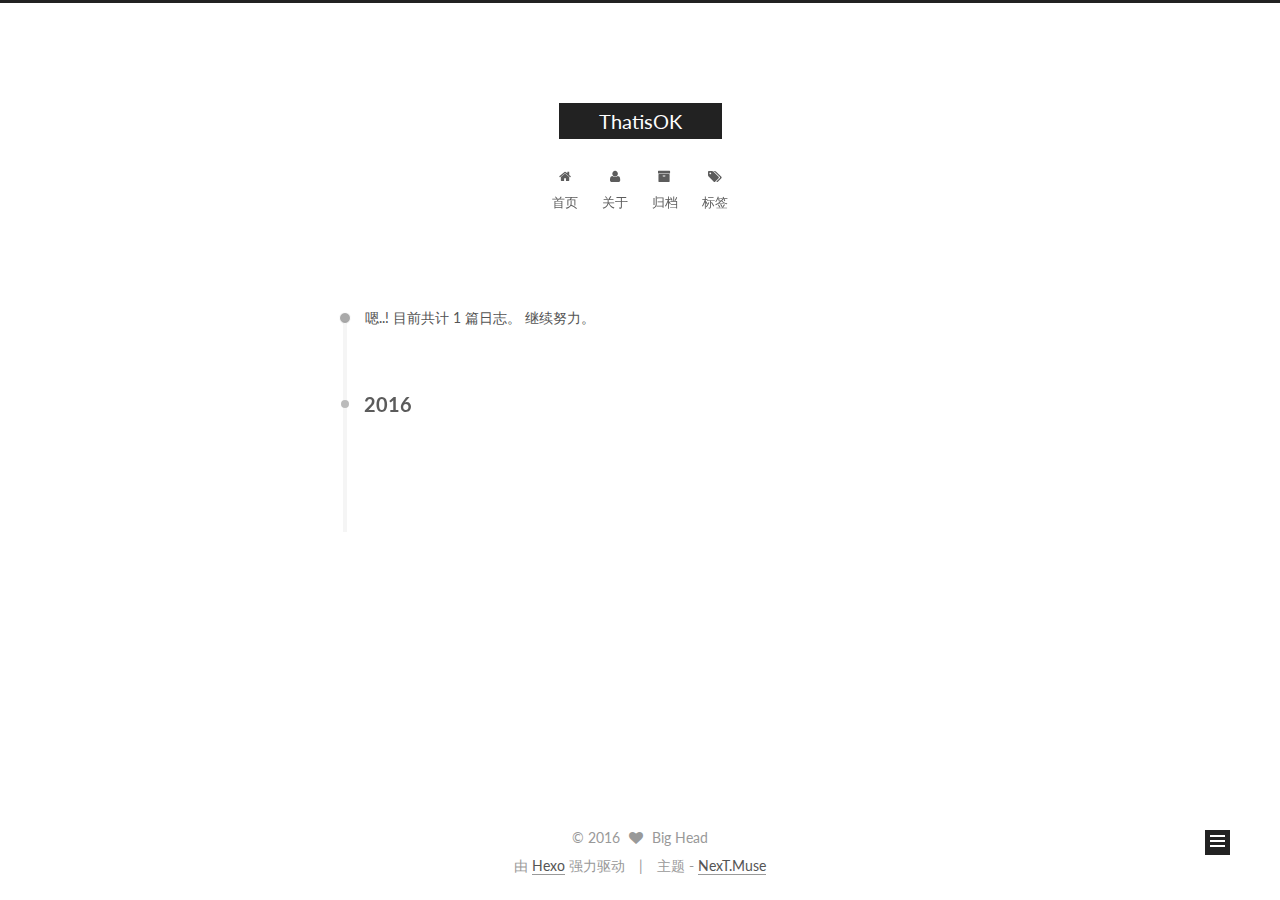
==== archives/index.html @ 072a66c4 "Site updated: 2016-07-06 17:10:45" ====
<!doctype html>



  


<html class="theme-next muse use-motion">
<head>
  <meta charset="UTF-8"/>
<meta http-equiv="X-UA-Compatible" content="IE=edge,chrome=1" />
<meta name="viewport" content="width=device-width, initial-scale=1, maximum-scale=1"/>



<meta http-equiv="Cache-Control" content="no-transform" />
<meta http-equiv="Cache-Control" content="no-siteapp" />












  
  
  <link href="/vendors/fancybox/source/jquery.fancybox.css?v=2.1.5" rel="stylesheet" type="text/css" />




  
  
  
  

  
    
    
  

  

  

  

  

  
    
    
    <link href="//fonts.googleapis.com/css?family=Lato:300,300italic,400,400italic,700,700italic&subset=latin,latin-ext" rel="stylesheet" type="text/css">
  






<link href="/vendors/font-awesome/css/font-awesome.min.css?v=4.4.0" rel="stylesheet" type="text/css" />

<link href="/css/main.css?v=5.0.1" rel="stylesheet" type="text/css" />


  <meta name="keywords" content="Hexo, ThatisOK" />








  <link rel="shortcut icon" type="image/x-icon" href="/favicon.ico?v=5.0.1" />






<meta property="og:type" content="website">
<meta property="og:title" content="ThatisOK">
<meta property="og:url" content="http://yoursite.com/archives/index.html">
<meta property="og:site_name" content="ThatisOK">
<meta name="twitter:card" content="summary">
<meta name="twitter:title" content="ThatisOK">



<script type="text/javascript" id="hexo.configuration">
  var NexT = window.NexT || {};
  var CONFIG = {
    scheme: 'Muse',
    sidebar: {"position":"left","display":"post"},
    fancybox: true,
    motion: true,
    duoshuo: {
      userId: 6275921781085701000,
      author: '小主'
    }
  };
</script>

  <title> 归档 | ThatisOK </title>
</head>

<body itemscope itemtype="http://schema.org/WebPage" lang="zh-Hans">

  










  
  
    
  

  <div class="container one-collumn sidebar-position-left  page-archive  ">
    <div class="headband"></div>

    <header id="header" class="header" itemscope itemtype="http://schema.org/WPHeader">
      <div class="header-inner"><div class="site-meta ">
  

  <div class="custom-logo-site-title">
    <a href="/"  class="brand" rel="start">
      <span class="logo-line-before"><i></i></span>
      <span class="site-title">ThatisOK</span>
      <span class="logo-line-after"><i></i></span>
    </a>
  </div>
  <p class="site-subtitle"></p>
</div>

<div class="site-nav-toggle">
  <button>
    <span class="btn-bar"></span>
    <span class="btn-bar"></span>
    <span class="btn-bar"></span>
  </button>
</div>

<nav class="site-nav">
  

  
    <ul id="menu" class="menu">
      
        
        <li class="menu-item menu-item-home">
          <a href="/" rel="section">
            
              <i class="menu-item-icon fa fa-fw fa-home"></i> <br />
            
            首页
          </a>
        </li>
      
        
        <li class="menu-item menu-item-about">
          <a href="/about" rel="section">
            
              <i class="menu-item-icon fa fa-fw fa-user"></i> <br />
            
            关于
          </a>
        </li>
      
        
        <li class="menu-item menu-item-archives">
          <a href="/archives" rel="section">
            
              <i class="menu-item-icon fa fa-fw fa-archive"></i> <br />
            
            归档
          </a>
        </li>
      
        
        <li class="menu-item menu-item-tags">
          <a href="/tags" rel="section">
            
              <i class="menu-item-icon fa fa-fw fa-tags"></i> <br />
            
            标签
          </a>
        </li>
      

      
    </ul>
  

  
</nav>

 </div>
    </header>

    <main id="main" class="main">
      <div class="main-inner">
        <div class="content-wrap">
          <div id="content" class="content">
            

  <section id="posts" class="posts-collapse">
    <span class="archive-move-on"></span>

    <span class="archive-page-counter">
      
      
      
        
      
      嗯..! 目前共计 1 篇日志。 继续努力。
    </span>

    

      
      
      

      
        
        <div class="collection-title">
          <h2 class="archive-year motion-element" id="archive-year-2016">2016</h2>
        </div>
      
      

      

  <article class="post post-type-normal" itemscope itemtype="http://schema.org/Article">
    <header class="post-header">

      <h1 class="post-title">
        
            <a class="post-title-link" href="/2016/07/06/hello-world/" itemprop="url">
              
                <span itemprop="name">Hello World</span>
              
            </a>
        
      </h1>

      <div class="post-meta">
        <time class="post-time" itemprop="dateCreated"
              datetime="2016-07-06T14:46:11+08:00"
              content="2016-07-06" >
          07-06
        </time>
      </div>

    </header>
  </article>



    

  </section>

  



          </div>
          


          

        </div>
        
          
  
  <div class="sidebar-toggle">
    <div class="sidebar-toggle-line-wrap">
      <span class="sidebar-toggle-line sidebar-toggle-line-first"></span>
      <span class="sidebar-toggle-line sidebar-toggle-line-middle"></span>
      <span class="sidebar-toggle-line sidebar-toggle-line-last"></span>
    </div>
  </div>

  <aside id="sidebar" class="sidebar">
    <div class="sidebar-inner">

      

      

      <section class="site-overview sidebar-panel  sidebar-panel-active ">
        <div class="site-author motion-element" itemprop="author" itemscope itemtype="http://schema.org/Person">
          <img class="site-author-image" itemprop="image"
               src="/images/avatar.gif"
               alt="Big Head" />
          <p class="site-author-name" itemprop="name">Big Head</p>
          <p class="site-description motion-element" itemprop="description"></p>
        </div>
        <nav class="site-state motion-element">
          <div class="site-state-item site-state-posts">
            <a href="/archives">
              <span class="site-state-item-count">1</span>
              <span class="site-state-item-name">日志</span>
            </a>
          </div>

          

          

        </nav>

        

        <div class="links-of-author motion-element">
          
        </div>

        
        

        
        

      </section>

      

    </div>
  </aside>


        
      </div>
    </main>

    <footer id="footer" class="footer">
      <div class="footer-inner">
        <div class="copyright" >
  
  &copy; 
  <span itemprop="copyrightYear">2016</span>
  <span class="with-love">
    <i class="fa fa-heart"></i>
  </span>
  <span class="author" itemprop="copyrightHolder">Big Head</span>
</div>

<div class="powered-by">
  由 <a class="theme-link" href="http://hexo.io">Hexo</a> 强力驱动
</div>

<div class="theme-info">
  主题 -
  <a class="theme-link" href="https://github.com/iissnan/hexo-theme-next">
    NexT.Muse
  </a>
</div>

        

        
      </div>
    </footer>

    <div class="back-to-top">
      <i class="fa fa-arrow-up"></i>
    </div>
  </div>

  

<script type="text/javascript">
  if (Object.prototype.toString.call(window.Promise) !== '[object Function]') {
    window.Promise = null;
  }
</script>









  



  
  <script type="text/javascript" src="/vendors/jquery/index.js?v=2.1.3"></script>

  
  <script type="text/javascript" src="/vendors/fastclick/lib/fastclick.min.js?v=1.0.6"></script>

  
  <script type="text/javascript" src="/vendors/jquery_lazyload/jquery.lazyload.js?v=1.9.7"></script>

  
  <script type="text/javascript" src="/vendors/velocity/velocity.min.js?v=1.2.1"></script>

  
  <script type="text/javascript" src="/vendors/velocity/velocity.ui.min.js?v=1.2.1"></script>

  
  <script type="text/javascript" src="/vendors/fancybox/source/jquery.fancybox.pack.js?v=2.1.5"></script>


  


  <script type="text/javascript" src="/js/src/utils.js?v=5.0.1"></script>

  <script type="text/javascript" src="/js/src/motion.js?v=5.0.1"></script>



  
  

  
  
    <script type="text/javascript" id="motion.page.archive">
      $('.archive-year').velocity('transition.slideLeftIn');
    </script>
  


  


  <script type="text/javascript" src="/js/src/bootstrap.js?v=5.0.1"></script>



  

  
    
  

  <script type="text/javascript">
    var duoshuoQuery = {short_name:"thatisok"};
    (function() {
      var ds = document.createElement('script');
      ds.type = 'text/javascript';ds.async = true;
      ds.id = 'duoshuo-script';
      ds.src = (document.location.protocol == 'https:' ? 'https:' : 'http:') + '//static.duoshuo.com/embed.js';
      ds.charset = 'UTF-8';
      (document.getElementsByTagName('head')[0]
      || document.getElementsByTagName('body')[0]).appendChild(ds);
    })();
  </script>

  
    
      
      <script src="/vendors/ua-parser-js/dist/ua-parser.min.js?v=0.7.9"></script>
      <script src="/js/src/hook-duoshuo.js"></script>
    
  





  
  
  
  <script type="text/x-mathjax-config">
    MathJax.Hub.Config({
      tex2jax: {
        inlineMath: [ ['$','$'], ["\\(","\\)"]  ],
        processEscapes: true,
        skipTags: ['script', 'noscript', 'style', 'textarea', 'pre', 'code']
      }
    });
  </script>

  <script type="text/x-mathjax-config">
    MathJax.Hub.Queue(function() {
      var all = MathJax.Hub.getAllJax(), i;
      for (i=0; i < all.length; i += 1) {
        all[i].SourceElement().parentNode.className += ' has-jax';
      }
    });
  </script>
  <script type="text/javascript" src="//cdn.mathjax.org/mathjax/latest/MathJax.js?config=TeX-AMS-MML_HTMLorMML"></script>


  

  

</body>
</html>
---- css/main.css ----
/* normalize.css v3.0.2 | MIT License | git.io/normalize */
html {
  font-family: sans-serif; /* 1 */
  -ms-text-size-adjust: 100%; /* 2 */
  -webkit-text-size-adjust: 100%; /* 2 */
}
body {
  margin: 0;
}
article,
aside,
details,
figcaption,
figure,
footer,
header,
hgroup,
main,
menu,
nav,
section,
summary {
  display: block;
}
audio,
canvas,
progress,
video {
  display: inline-block; /* 1 */
  vertical-align: baseline; /* 2 */
}
audio:not([controls]) {
  display: none;
  height: 0;
}
[hidden],
template {
  display: none;
}
a {
  background-color: transparent;
}
a:active,
a:hover {
  outline: 0;
}
abbr[title] {
  border-bottom: 1px dotted;
}
b,
strong {
  font-weight: bold;
}
dfn {
  font-style: italic;
}
h1 {
  font-size: 2em;
  margin: 0.67em 0;
}
mark {
  background: #ff0;
  color: #000;
}
small {
  font-size: 80%;
}
sub,
sup {
  font-size: 75%;
  line-height: 0;
  position: relative;
  vertical-align: baseline;
}
sup {
  top: -0.5em;
}
sub {
  bottom: -0.25em;
}
img {
  border: 0;
}
svg:not(:root) {
  overflow: hidden;
}
figure {
  margin: 1em 40px;
}
hr {
  -moz-box-sizing: content-box;
  box-sizing: content-box;
  height: 0;
}
pre {
  overflow: auto;
}
code,
kbd,
pre,
samp {
  font-family: monospace, monospace;
  font-size: 1em;
}
button,
input,
optgroup,
select,
textarea {
  color: inherit; /* 1 */
  font: inherit; /* 2 */
  margin: 0; /* 3 */
}
button {
  overflow: visible;
}
button,
select {
  text-transform: none;
}
button,
html input[type="button"],
input[type="reset"],
input[type="submit"] {
  -webkit-appearance: button; /* 2 */
  cursor: pointer; /* 3 */
}
button[disabled],
html input[disabled] {
  cursor: default;
}
button::-moz-focus-inner,
input::-moz-focus-inner {
  border: 0;
  padding: 0;
}
input {
  line-height: normal;
}
input[type="checkbox"],
input[type="radio"] {
  box-sizing: border-box; /* 1 */
  padding: 0; /* 2 */
}
input[type="number"]::-webkit-inner-spin-button,
input[type="number"]::-webkit-outer-spin-button {
  height: auto;
}
input[type="search"] {
  -webkit-appearance: textfield; /* 1 */
  -moz-box-sizing: content-box;
  -webkit-box-sizing: content-box; /* 2 */
  box-sizing: content-box;
}
input[type="search"]::-webkit-search-cancel-button,
input[type="search"]::-webkit-search-decoration {
  -webkit-appearance: none;
}
fieldset {
  border: 1px solid #c0c0c0;
  margin: 0 2px;
  padding: 0.35em 0.625em 0.75em;
}
legend {
  border: 0; /* 1 */
  padding: 0; /* 2 */
}
textarea {
  overflow: auto;
}
optgroup {
  font-weight: bold;
}
table {
  border-collapse: collapse;
  border-spacing: 0;
}
td,
th {
  padding: 0;
}
::selection {
  background: #262a30;
  color: #fff;
}
body {
  position: relative;
  font-family: 'Lato', "PingFang SC", "Microsoft YaHei", sans-serif;
  font-size: 14px;
  line-height: 2;
  color: #555;
  background: #fff;
}
@media (max-width: 767px) {
  body {
    padding-right: 0 !important;
  }
}
@media (min-width: 768px) and (max-width: 991px) {
  body {
    padding-right: 0 !important;
  }
}
@media (min-width: 1600px) {
  body {
    font-size: 16px;
  }
}
h1,
h2,
h3,
h4,
h5,
h6 {
  margin: 0;
  padding: 0;
  font-weight: bold;
  line-height: 1.5;
  font-family: 'Lato', "PingFang SC", "Microsoft YaHei", sans-serif;
}
h2,
h3,
h4,
h5,
h6 {
  margin: 20px 0 15px;
}
h1 {
  font-size: 22px;
}
@media (max-width: 767px) {
  h1 {
    font-size: 18px;
  }
}
h2 {
  font-size: 20px;
}
@media (max-width: 767px) {
  h2 {
    font-size: 16px;
  }
}
h3 {
  font-size: 18px;
}
@media (max-width: 767px) {
  h3 {
    font-size: 14px;
  }
}
h4 {
  font-size: 16px;
}
@media (max-width: 767px) {
  h4 {
    font-size: 12px;
  }
}
h5 {
  font-size: 14px;
}
@media (max-width: 767px) {
  h5 {
    font-size: 10px;
  }
}
h6 {
  font-size: 12px;
}
@media (max-width: 767px) {
  h6 {
    font-size: 8px;
  }
}
p {
  margin: 0 0 25px 0;
}
a {
  color: #555;
  text-decoration: none;
  border-bottom: 1px solid #999;
  word-wrap: break-word;
}
a:hover {
  color: #222;
  border-bottom-color: #222;
}
ul {
  list-style: none;
}
blockquote {
  margin: 0;
  padding: 0;
}
img {
  display: block;
  margin: auto;
  max-width: 100%;
  height: auto;
}
hr {
  margin: 40px 0;
  height: 3px;
  border: none;
  background-color: #ddd;
  background-image: repeating-linear-gradient(-45deg, #fff, #fff 4px, transparent 4px, transparent 8px);
}
blockquote {
  padding: 0 15px;
  color: #666;
  border-left: 4px solid #ddd;
}
blockquote cite::before {
  content: "-";
  padding: 0 5px;
}
dt {
  font-weight: 700;
}
dd {
  margin: 0;
  padding: 0;
}
.text-left {
  text-align: left;
}
.text-center {
  text-align: center;
}
.text-right {
  text-align: right;
}
.text-justify {
  text-align: justify;
}
.text-nowrap {
  white-space: nowrap;
}
.text-lowercase {
  text-transform: lowercase;
}
.text-uppercase {
  text-transform: uppercase;
}
.text-capitalize {
  text-transform: capitalize;
}
.center-block {
  display: block;
  margin-left: auto;
  margin-right: auto;
}
.clearfix:before,
.clearfix:after {
  content: " ";
  display: table;
}
.clearfix:after {
  clear: both;
}
.pullquote {
  width: 45%;
}
.pullquote.left {
  float: left;
  margin-left: 5px;
  margin-right: 10px;
}
.pullquote.right {
  float: right;
  margin-left: 10px;
  margin-right: 5px;
}
.affix.affix.affix {
  position: fixed;
}
.translation {
  margin-top: -20px;
  font-size: 14px;
  color: #999;
}
.scrollbar-measure {
  width: 100px;
  height: 100px;
  overflow: scroll;
  position: absolute;
  top: -9999px;
}
.use-motion .motion-element {
  opacity: 0;
}
#local-search-input {
  padding: 3px;
  border: none;
  text-indent: 14px;
  border-radius: 0;
  width: 140px;
  outline: none;
  border-bottom: 1px solid #999;
  background: inherit;
  opacity: 0.5;
}
#local-search-input:focus {
  opacity: 1;
}
.search-icon {
  position: absolute;
  top: 9px;
}
table {
  margin: 20px 0;
  width: 100%;
  border-collapse: collapse;
  border-spacing: 0;
  border: 1px solid #ddd;
  font-size: 14px;
  table-layout: fixed;
  word-wrap: break-all;
}
table>tbody>tr:nth-of-type(odd) {
  background-color: #f9f9f9;
}
table>tbody>tr:hover {
  background-color: #f5f5f5;
}
caption,
th,
td {
  padding: 8px;
  text-align: left;
  vertical-align: middle;
  font-weight: normal;
}
th,
td {
  border-bottom: 3px solid #ddd;
  border-right: 1px solid #eee;
}
th {
  padding-bottom: 10px;
  font-weight: 700;
}
td {
  border-bottom-width: 1px;
}
html,
body {
  height: 100%;
}
.container {
  position: relative;
  min-height: 100%;
}
.header-inner {
  margin: 0 auto;
  padding: 100px 0 70px;
  width: 700px;
}
@media (min-width: 1600px) {
  .container .header-inner {
    width: 900px;
  }
}
.main {
  padding-bottom: 150px;
}
.main-inner {
  margin: 0 auto;
  width: 700px;
}
@media (min-width: 1600px) {
  .container .main-inner {
    width: 900px;
  }
}
.footer {
  position: absolute;
  left: 0;
  bottom: 0;
  width: 100%;
  min-height: 50px;
}
.footer-inner {
  box-sizing: border-box;
  margin: 20px auto;
  width: 700px;
}
@media (min-width: 1600px) {
  .container .footer-inner {
    width: 900px;
  }
}
pre,
.highlight {
  overflow: auto;
  margin: 20px 0;
  padding: 15px;
  font-size: 13px;
  color: #c5c8c6;
  background: #1d1f21;
  line-height: 1.6;
}
pre,
code {
  font-family: consolas, Menlo, "PingFang SC", "Microsoft YaHei", monospace;
}
code {
  padding: 2px 4px;
  word-break: break-all;
  color: #555;
  background: #eee;
  border-radius: 4px;
  font-size: 13px;
}
pre code {
  padding: 0;
  color: #c5c8c6;
  background: none;
  text-shadow: none;
}
.highlight pre {
  border: none;
  margin: 0;
  padding: 1px;
}
.highlight table {
  margin: 0;
  width: auto;
  border: none;
}
.highlight td {
  border: none;
  padding: 0;
}
.highlight figcaption {
  font-size: 1em;
  color: #c5c8c6;
  line-height: 1em;
  margin-bottom: 1em;
}
.highlight figcaption:before,
.highlight figcaption:after {
  content: " ";
  display: table;
}
.highlight figcaption:after {
  clear: both;
}
.highlight figcaption a {
  float: right;
  color: #c5c8c6;
}
.highlight figcaption a:hover {
  border-bottom-color: #c5c8c6;
}
.highlight .gutter pre {
  color: #666;
  text-align: right;
  padding-right: 20px;
}
.highlight .line {
  height: 20px;
}
.gist table {
  width: auto;
}
.gist table td {
  border: none;
}
pre .comment {
  color: #969896;
}
pre .variable,
pre .attribute,
pre .tag,
pre .regexp,
pre .ruby .constant,
pre .xml .tag .title,
pre .xml .pi,
pre .xml .doctype,
pre .html .doctype,
pre .css .id,
pre .css .class,
pre .css .pseudo {
  color: #c66;
}
pre .number,
pre .preprocessor,
pre .built_in,
pre .literal,
pre .params,
pre .constant,
pre .command {
  color: #de935f;
}
pre .ruby .class .title,
pre .css .rules .attribute,
pre .string,
pre .value,
pre .inheritance,
pre .header,
pre .ruby .symbol,
pre .xml .cdata,
pre .special,
pre .number,
pre .formula {
  color: #b5bd68;
}
pre .title,
pre .css .hexcolor {
  color: #8abeb7;
}
pre .function,
pre .python .decorator,
pre .python .title,
pre .ruby .function .title,
pre .ruby .title .keyword,
pre .perl .sub,
pre .javascript .title,
pre .coffeescript .title {
  color: #81a2be;
}
pre .keyword,
pre .javascript .function {
  color: #b294bb;
}
.full-image.full-image.full-image {
  border: none;
  max-width: 100%;
  width: auto;
  margin: 20px auto;
}
@media (min-width: 992px) {
  .full-image.full-image.full-image {
    max-width: none;
    width: 126%;
    margin: 0 -13%;
  }
}
.blockquote-center,
.page-home .post-type-quote blockquote,
.page-post-detail .post-type-quote blockquote {
  position: relative;
  margin: 40px 0;
  padding: 0;
  border-left: none;
  text-align: center;
}
.blockquote-center::before,
.page-home .post-type-quote blockquote::before,
.page-post-detail .post-type-quote blockquote::before,
.blockquote-center::after,
.page-home .post-type-quote blockquote::after,
.page-post-detail .post-type-quote blockquote::after {
  position: absolute;
  content: ' ';
  display: block;
  width: 100%;
  height: 24px;
  opacity: 0.2;
  background-repeat: no-repeat;
  background-position: 0 -6px;
  background-size: 22px 22px;
}
.blockquote-center::before,
.page-home .post-type-quote blockquote::before,
.page-post-detail .post-type-quote blockquote::before {
  top: -20px;
  background-image: url("../images/quote-l.svg");
  border-top: 1px solid #ccc;
}
.blockquote-center::after,
.page-home .post-type-quote blockquote::after,
.page-post-detail .post-type-quote blockquote::after {
  bottom: -20px;
  background-image: url("../images/quote-r.svg");
  border-bottom: 1px solid #ccc;
  background-position: 100% 8px;
}
.blockquote-center p,
.page-home .post-type-quote blockquote p,
.page-post-detail .post-type-quote blockquote p,
.blockquote-center div,
.page-home .post-type-quote blockquote div,
.page-post-detail .post-type-quote blockquote div {
  text-align: center;
}
.post .post-body .group-picture img {
  box-sizing: border-box;
  padding: 0 3px;
  border: none;
}
.post .group-picture-row {
  overflow: hidden;
  margin-top: 6px;
}
.post .group-picture-row:first-child {
  margin-top: 0;
}
.post .group-picture-column {
  float: left;
}
.page-post-detail .post-body .group-picture-column {
  float: none;
  margin-top: 10px;
  width: auto !important;
}
.page-post-detail .post-body .group-picture-column img {
  margin: 0 auto;
}
.page-archive .group-picture-container {
  overflow: hidden;
}
.page-archive .group-picture-row {
  float: left;
}
.page-archive .group-picture-row:first-child {
  margin-top: 6px;
}
.page-archive .group-picture-column {
  max-width: 150px;
  max-height: 150px;
}
.btn {
  display: inline-block;
  padding: 0 20px;
  font-size: 14px;
  color: #fff;
  background: #222;
  border: 2px solid #222;
  text-decoration: none;
  border-radius: 0;
  transition-property: background-color;
  transition-duration: 0.2s;
  transition-timing-function: ease-in-out;
  transition-delay: 0s;
}
.btn:hover,
.post-more-link .btn:hover {
  border-color: #222;
  color: #222;
  background: #fff;
}
.btn-bar {
  display: block;
  width: 22px;
  height: 2px;
  background: #555;
  border-radius: 1px;
}
.btn-bar+.btn-bar {
  margin-top: 4px;
}
.pagination {
  margin: 120px 0 40px;
  text-align: center;
  border-top: 1px solid #eee;
}
.page-number-basic,
.pagination .prev,
.pagination .next,
.pagination .page-number,
.pagination .space {
  display: inline-block;
  position: relative;
  top: -1px;
  margin: 0 10px;
  padding: 0 10px;
  line-height: 30px;
}
@media (max-width: 767px) {
  .page-number-basic,
  .pagination .prev,
  .pagination .next,
  .pagination .page-number,
  .pagination .space {
    margin: 0 5px;
  }
}
.pagination .prev,
.pagination .next,
.pagination .page-number {
  border-bottom: 0;
  border-top: 1px solid #eee;
  transition-property: border-color;
  transition-duration: 0.2s;
  transition-timing-function: ease-in-out;
  transition-delay: 0s;
}
.pagination .prev:hover,
.pagination .next:hover,
.pagination .page-number:hover {
  border-top-color: #222;
}
.pagination .space {
  padding: 0;
  margin: 0;
}
.pagination .prev {
  margin-left: 0;
}
.pagination .next {
  margin-right: 0;
}
.pagination .page-number.current {
  color: #fff;
  background: #ccc;
  border-top-color: #ccc;
}
@media (max-width: 767px) {
  .pagination {
    border-top: none;
  }
  .pagination .prev,
  .pagination .next,
  .pagination .page-number {
    margin-bottom: 10px;
    border-top: 0;
    border-bottom: 1px solid #eee;
  }
  .pagination .prev:hover,
  .pagination .next:hover,
  .pagination .page-number:hover {
    border-bottom-color: #222;
  }
}
.comments {
  margin: 60px 20px 0;
}
.tag-cloud {
  text-align: center;
}
.tag-cloud a {
  display: inline-block;
  margin: 10px;
}
.back-to-top {
  box-sizing: border-box;
  position: fixed;
  bottom: -100px;
  right: 50px;
  z-index: 1050;
  padding: 0 6px;
  width: 25px;
  background: #222;
  font-size: 12px;
  opacity: 1;
  color: #fff;
  cursor: pointer;
  text-align: center;
  -webkit-transform: translateZ(0);
  transition-property: bottom;
  transition-duration: 0.2s;
  transition-timing-function: ease-in-out;
  transition-delay: 0s;
}
@media (max-width: 767px) {
  .back-to-top {
    display: none;
  }
}
@media (min-width: 768px) and (max-width: 991px) {
  .back-to-top {
    display: none;
  }
}
.back-to-top.back-to-top-on {
  bottom: 19px;
}
.header {
  background: #fff;
}
.header-inner {
  position: relative;
}
.headband {
  height: 3px;
  background: #222;
}
.site-meta {
  margin: 0;
  text-align: center;
}
@media (max-width: 767px) {
  .site-meta {
    text-align: center;
  }
}
.brand {
  position: relative;
  display: inline-block;
  padding: 0 40px;
  color: #fff;
  background: #222;
  border-bottom: none;
}
.brand:hover {
  color: #fff;
}
.logo {
  display: inline-block;
  margin-right: 5px;
  line-height: 36px;
  vertical-align: top;
}
.site-title {
  display: inline-block;
  vertical-align: top;
  line-height: 36px;
  font-size: 20px;
  font-weight: normal;
  font-family: 'Lato', "PingFang SC", "Microsoft YaHei", sans-serif;
}
.site-subtitle {
  margin-top: 10px;
  font-size: 13px;
  color: #999;
}
.use-motion .brand {
  opacity: 0;
}
.use-motion .logo,
.use-motion .site-title,
.use-motion .site-subtitle {
  opacity: 0;
  position: relative;
  top: -10px;
}
.site-nav-toggle {
  display: none;
  position: absolute;
  top: 10px;
  left: 10px;
}
@media (max-width: 767px) {
  .site-nav-toggle {
    display: block;
  }
}
.site-nav-toggle button {
  margin-top: 2px;
  padding: 9px 10px;
  background: transparent;
  border: none;
}
@media (max-width: 767px) {
  .site-nav {
    display: none;
    margin: 0 -10px;
    padding: 0 10px;
    clear: both;
    border-top: 1px solid #ddd;
  }
}
@media (min-width: 768px) and (max-width: 991px) {
  .site-nav {
    display: block !important;
  }
}
@media (min-width: 992px) {
  .site-nav {
    display: block !important;
  }
}
.menu {
  margin-top: 20px;
  padding-left: 0;
  text-align: center;
}
.menu .menu-item {
  display: inline-block;
  margin: 0 10px;
}
@media screen and (max-width: 767px) {
  .menu .menu-item {
    margin-top: 10px;
  }
}
.menu .menu-item a {
  display: block;
  font-size: 13px;
  text-transform: capitalize;
  line-height: inherit;
  border-bottom: 1px solid transparent;
  transition-property: border-color;
  transition-duration: 0.2s;
  transition-timing-function: ease-in-out;
  transition-delay: 0s;
}
.menu .menu-item a:hover {
  border-bottom-color: #222;
}
.menu .menu-item .fa {
  margin-right: 5px;
}
.use-motion .menu-item {
  opacity: 0;
}
.post-body {
  font-family: 'Lato', "PingFang SC", "Microsoft YaHei", sans-serif;
}
@media (max-width: 767px) {
  .post-body {
    word-break: break-word;
  }
}
.post-body .fancybox img {
  display: block !important;
  margin: 0 auto;
  cursor: pointer;
  cursor: zoom-in;
  cursor: -webkit-zoom-in;
}
.post-body .image-caption,
.post-body .figure .caption {
  margin: 10px auto 15px;
  text-align: center;
  font-size: 14px;
  color: #999;
  font-weight: bold;
  line-height: 1;
}
.post-sticky-flag {
  display: inline-block;
  font-size: 16px;
  -ms-transform: rotate(30deg);
  -webkit-transform: rotate(30deg);
  -moz-transform: rotate(30deg);
  -ms-transform: rotate(30deg);
  -o-transform: rotate(30deg);
  transform: rotate(30deg);
}
.posts-expand {
  padding-top: 40px;
}
@media (max-width: 767px) {
  .posts-expand {
    margin: 0 20px;
  }
  .post-body pre,
  .post-body .highlight {
    padding: 10px;
  }
  .post-body pre .gutter pre,
  .post-body .highlight .gutter pre {
    padding-right: 10px;
  }
}
@media (min-width: 992px) {
  .posts-expand .post-body {
    text-align: justify;
  }
}
.posts-expand .post-body h2,
.posts-expand .post-body h3,
.posts-expand .post-body h4,
.posts-expand .post-body h5,
.posts-expand .post-body h6 {
  padding-top: 10px;
}
.posts-expand .post-body h2 .header-anchor,
.posts-expand .post-body h3 .header-anchor,
.posts-expand .post-body h4 .header-anchor,
.posts-expand .post-body h5 .header-anchor,
.posts-expand .post-body h6 .header-anchor {
  float: right;
  margin-left: 10px;
  color: #ccc;
  border-bottom-style: none;
  visibility: hidden;
}
.posts-expand .post-body h2 .header-anchor:hover,
.posts-expand .post-body h3 .header-anchor:hover,
.posts-expand .post-body h4 .header-anchor:hover,
.posts-expand .post-body h5 .header-anchor:hover,
.posts-expand .post-body h6 .header-anchor:hover {
  color: inherit;
}
.posts-expand .post-body h2:hover .header-anchor,
.posts-expand .post-body h3:hover .header-anchor,
.posts-expand .post-body h4:hover .header-anchor,
.posts-expand .post-body h5:hover .header-anchor,
.posts-expand .post-body h6:hover .header-anchor {
  visibility: visible;
}
.posts-expand .post-body ul li {
  list-style: circle;
}
.posts-expand .post-body img {
  box-sizing: border-box;
  margin: auto;
  padding: 3px;
  border: 1px solid #ddd;
}
.posts-expand .fancybox img {
  margin: 0 auto;
}
@media (max-width: 767px) {
  .posts-collapse {
    margin: 0 20px;
  }
  .posts-collapse .post-title,
  .posts-collapse .post-meta {
    display: block;
    width: auto;
    text-align: left;
  }
}
.posts-collapse {
  position: relative;
  z-index: 1010;
  margin-left: 55px;
}
.posts-collapse::after {
  content: " ";
  position: absolute;
  top: 20px;
  left: 0;
  margin-left: -2px;
  width: 4px;
  height: 100%;
  background: #f5f5f5;
  z-index: -1;
}
@media (max-width: 767px) {
  .posts-collapse {
    margin: 0 20px;
  }
}
.posts-collapse .collection-title {
  position: relative;
  margin: 60px 0;
}
.posts-collapse .collection-title h2 {
  margin-left: 20px;
}
.posts-collapse .collection-title small {
  color: #bbb;
}
.posts-collapse .collection-title::before {
  content: " ";
  position: absolute;
  left: 0;
  top: 50%;
  margin-left: -4px;
  margin-top: -4px;
  width: 8px;
  height: 8px;
  background: #bbb;
  border-radius: 50%;
}
.posts-collapse .post {
  margin: 30px 0;
}
.posts-collapse .post-header {
  position: relative;
  transition-duration: 0.2s;
  transition-timing-function: ease-in-out;
  transition-delay: 0s;
  transition-property: border;
  border-bottom: 1px dashed #ccc;
}
.posts-collapse .post-header::before {
  content: " ";
  position: absolute;
  left: 0;
  top: 12px;
  width: 6px;
  height: 6px;
  margin-left: -4px;
  background: #bbb;
  border-radius: 50%;
  border: 1px solid #fff;
  transition-duration: 0.2s;
  transition-timing-function: ease-in-out;
  transition-delay: 0s;
  transition-property: background;
}
.posts-collapse .post-header:hover {
  border-bottom-color: #666;
}
.posts-collapse .post-header:hover::before {
  background: #222;
}
.posts-collapse .post-meta {
  position: absolute;
  font-size: 12px;
  left: 20px;
  top: 5px;
}
.posts-collapse .post-comments-count {
  display: none;
}
.posts-collapse .post-title {
  margin-left: 60px;
  font-size: 16px;
  font-weight: normal;
  line-height: inherit;
}
.posts-collapse .post-title::after {
  margin-left: 3px;
  opacity: 0.6;
}
.posts-collapse .post-title a {
  color: #666;
  border-bottom: none;
}
.page-home .post-type-quote .post-header,
.page-post-detail .post-type-quote .post-header,
.page-home .post-type-quote .post-tags,
.page-post-detail .post-type-quote .post-tags {
  display: none;
}
.posts-expand .post-title {
  font-size: 26px;
  text-align: center;
  word-break: break-word;
  font-weight: 400;
}
@media (max-width: 767px) {
  .posts-expand .post-title {
    font-size: 22px;
  }
}
.posts-expand .post-title-link {
  display: inline-block;
  position: relative;
  color: #555;
  border-bottom: none;
  line-height: 1.2;
  vertical-align: top;
}
.posts-expand .post-title-link::before {
  content: "";
  position: absolute;
  width: 100%;
  height: 2px;
  bottom: 0;
  left: 0;
  background-color: #000;
  visibility: hidden;
  -webkit-transform: scaleX(0);
  -moz-transform: scaleX(0);
  -ms-transform: scaleX(0);
  -o-transform: scaleX(0);
  transform: scaleX(0);
  transition-duration: 0.2s;
  transition-timing-function: ease-in-out;
  transition-delay: 0s;
}
.posts-expand .post-title-link:hover::before {
  visibility: visible;
  -webkit-transform: scaleX(1);
  -moz-transform: scaleX(1);
  -ms-transform: scaleX(1);
  -o-transform: scaleX(1);
  transform: scaleX(1);
}
.posts-expand .post-title-link .fa {
  font-size: 16px;
}
.posts-expand .post-meta {
  margin: 3px 0 60px 0;
  color: #999;
  font-family: 'Lato', "PingFang SC", "Microsoft YaHei", sans-serif;
  font-size: 12px;
  text-align: center;
}
.posts-expand .post-meta .post-category-list {
  display: inline-block;
  margin: 0;
  padding: 3px;
}
.posts-expand .post-meta .post-category-list-link {
  color: #999;
}
.post-meta-item-icon {
  display: none;
  margin-right: 3px;
}
@media (min-width: 768px) and (max-width: 991px) {
  .post-meta-item-icon {
    display: inline-block;
  }
}
@media (max-width: 767px) {
  .post-meta-item-icon {
    display: inline-block;
  }
}
@media (min-width: 768px) and (max-width: 991px) {
  .post-meta-item-text {
    display: none;
  }
}
@media (max-width: 767px) {
  .post-meta-item-text {
    display: none;
  }
}
@media (max-width: 767px) {
  .posts-expand .post-comments-count {
    display: none;
  }
}
.post-more-link {
  margin-top: 50px;
}
.post-more-link .btn {
  color: #fff;
  font-size: 14px;
  background: #222;
  border-radius: 0;
  line-height: 2;
}
.posts-expand .post-tags {
  margin-top: 40px;
  text-align: center;
}
.posts-expand .post-tags a {
  display: inline-block;
  margin-right: 10px;
  font-size: 13px;
}
.post-nav {
  overflow: hidden;
  margin-top: 60px;
  padding: 10px;
  white-space: nowrap;
  border-top: 1px solid #eee;
}
.post-nav-item {
  display: inline-block;
  width: 50%;
  white-space: normal;
}
.post-nav-item a {
  position: relative;
  display: inline-block;
  line-height: 25px;
  font-size: 14px;
  color: #555;
  border-bottom: none;
}
.post-nav-item a:hover {
  color: #222;
  border-bottom: none;
}
.post-nav-item a:active {
  top: 2px;
}
.post-nav-item a i {
  font-size: 12px;
}
.post-nav-prev {
  text-align: right;
}
.posts-expand .post-eof {
  display: block;
  margin: 80px auto 60px;
  width: 8%;
  height: 1px;
  background: #ccc;
  text-align: center;
}
.post:last-child .post-eof.post-eof.post-eof {
  display: none;
}
.post-gallery {
  display: table;
  table-layout: fixed;
  width: 100%;
  border-collapse: separate;
}
.post-gallery-row {
  display: table-row;
}
.post-gallery .post-gallery-img {
  display: table-cell;
  text-align: center;
  vertical-align: middle;
  border: none;
}
.post-gallery .post-gallery-img img {
  max-width: 100%;
  max-height: 100%;
  border: none;
}
.fancybox-close,
.fancybox-close:hover {
  border: none;
}
.sidebar {
  position: fixed;
  right: 0;
  top: 0;
  bottom: 0;
  width: 0;
  z-index: 1040;
  box-shadow: inset 0 2px 6px #000;
  background: #222;
  -webkit-transform: translateZ(0);
}
.sidebar a {
  color: #999;
  border-bottom-color: #555;
}
.sidebar a:hover {
  color: #eee;
}
@media (min-width: 768px) and (max-width: 991px) {
  .sidebar {
    display: none !important;
  }
}
@media (max-width: 767px) {
  .sidebar {
    display: none !important;
  }
}
.sidebar-inner {
  position: relative;
  padding: 20px 10px;
  color: #999;
  text-align: center;
}
.sidebar-toggle {
  position: fixed;
  right: 50px;
  bottom: 45px;
  width: 15px;
  height: 15px;
  padding: 5px;
  background: #222;
  line-height: 0;
  z-index: 1050;
  cursor: pointer;
  -webkit-transform: translateZ(0);
}
@media (min-width: 768px) and (max-width: 991px) {
  .sidebar-toggle {
    display: none;
  }
}
@media (max-width: 767px) {
  .sidebar-toggle {
    display: none;
  }
}
.sidebar-toggle-line {
  position: relative;
  display: inline-block;
  vertical-align: top;
  height: 2px;
  width: 100%;
  background: #fff;
  margin-top: 3px;
}
.sidebar-toggle-line:first-child {
  margin-top: 0;
}
.site-author-image {
  display: block;
  margin: 0 auto;
  padding: 2px;
  max-width: 96px;
  height: auto;
  border: 2px solid #333;
}
.site-author-name {
  margin: 5px 0 0;
  text-align: center;
  color: #f5f5f5;
  font-weight: normal;
}
.site-description {
  margin-top: 5px;
  text-align: center;
  font-size: 14px;
  color: #999;
}
.site-state {
  overflow: hidden;
  line-height: 1.4;
  white-space: nowrap;
  text-align: center;
}
.site-state-item {
  display: inline-block;
  padding: 0 15px;
  border-left: 1px solid #333;
}
.site-state-item:first-child {
  border-left: none;
}
.site-state-item a {
  border-bottom: none;
}
.site-state-item-count {
  display: block;
  text-align: center;
  color: inherit;
  font-weight: 600;
  font-size: 18px;
}
.site-state-item-name {
  font-size: 13px;
  color: inherit;
}
.feed-link {
  margin-top: 20px;
}
.feed-link a {
  display: inline-block;
  padding: 0 15px;
  color: #fc6423;
  border: 1px solid #fc6423;
  border-radius: 4px;
}
.feed-link a i {
  color: #fc6423;
  font-size: 14px;
}
.feed-link a:hover {
  color: #fff;
  background: #fc6423;
}
.feed-link a:hover i {
  color: #fff;
}
.links-of-author {
  margin-top: 20px;
}
.links-of-author a {
  display: inline-block;
  vertical-align: middle;
  margin-right: 10px;
  margin-bottom: 10px;
  border-bottom-color: #555;
  font-size: 13px;
}
.links-of-author a:before {
  display: inline-block;
  vertical-align: middle;
  margin-right: 3px;
  content: " ";
  width: 4px;
  height: 4px;
  border-radius: 50%;
  background: #7361a8;
}
.links-of-blogroll {
  font-size: 13px;
}
.links-of-blogroll-title {
  margin-top: 20px;
  font-size: 14px;
  font-weight: 600;
}
.links-of-blogroll-list {
  margin: 0;
  padding: 0;
}
.links-of-blogroll-item {
  padding: 2px 10px;
}
.sidebar-nav {
  margin: 0 0 20px;
  padding-left: 0;
}
.sidebar-nav li {
  display: inline-block;
  cursor: pointer;
  border-bottom: 1px solid transparent;
  font-size: 14px;
  color: #555;
}
.sidebar-nav li:hover {
  color: #f5f5f5;
}
.page-post-detail .sidebar-nav-toc {
  padding: 0 5px;
}
.page-post-detail .sidebar-nav-overview {
  margin-left: 10px;
}
.sidebar-nav .sidebar-nav-active {
  color: #87daff;
  border-bottom-color: #87daff;
}
.sidebar-nav .sidebar-nav-active:hover {
  color: #87daff;
}
.sidebar-panel {
  display: none;
}
.sidebar-panel-active {
  display: block;
}
.post-toc-empty {
  font-size: 14px;
  color: #666;
}
.post-toc-wrap {
  overflow: hidden;
}
.post-toc {
  overflow: auto;
}
.post-toc ol {
  margin: 0;
  padding: 0 2px 5px 10px;
  text-align: left;
  list-style: none;
  font-size: 14px;
}
.post-toc ol > ol {
  padding-left: 0;
}
.post-toc ol a {
  transition-duration: 0.2s;
  transition-timing-function: ease-in-out;
  transition-delay: 0s;
  transition-property: all;
  color: #999;
  border-bottom-color: #555;
}
.post-toc ol a:hover {
  color: #ccc;
  border-bottom-color: #ccc;
}
.post-toc .nav-item {
  overflow: hidden;
  text-overflow: ellipsis;
  white-space: nowrap;
  line-height: 1.8;
}
.post-toc .nav .nav-child {
  display: none;
}
.post-toc .nav .active > .nav-child {
  display: block;
}
.post-toc .nav .active-current > .nav-child {
  display: block;
}
.post-toc .nav .active-current > .nav-child > .nav-item {
  display: block;
}
.post-toc .nav .active > a {
  color: #87daff;
  border-bottom-color: #87daff;
}
.post-toc .nav .active-current > a {
  color: #87daff;
}
.post-toc .nav .active-current > a:hover {
  color: #87daff;
}
.footer {
  font-size: 14px;
  color: #999;
}
.footer img {
  border: none;
}
.footer-inner {
  text-align: center;
}
.with-love {
  display: inline-block;
  margin: 0 5px;
}
.powered-by,
.theme-info {
  display: inline-block;
}
.powered-by {
  margin-right: 10px;
}
.powered-by::after {
  content: "|";
  padding-left: 10px;
}
.cc-license {
  margin-top: 10px;
  text-align: center;
}
.cc-license .cc-opacity {
  opacity: 0.7;
  border-bottom: none;
}
.cc-license .cc-opacity:hover {
  opacity: 0.9;
}
.cc-license img {
  display: inline-block;
}
.theme-next #ds-thread #ds-reset {
  color: #555;
}
.theme-next #ds-thread #ds-reset .ds-replybox {
  margin-bottom: 30px;
}
.theme-next #ds-thread #ds-reset .ds-replybox .ds-avatar,
.theme-next #ds-reset .ds-avatar img {
  box-shadow: none;
}
.theme-next #ds-thread #ds-reset .ds-textarea-wrapper {
  border-color: #c7d4e1;
  background: none;
  border-top-right-radius: 3px;
  border-top-left-radius: 3px;
}
.theme-next #ds-thread #ds-reset .ds-textarea-wrapper textarea {
  height: 60px;
}
.theme-next #ds-reset .ds-rounded-top {
  border-radius: 0;
}
.theme-next #ds-thread #ds-reset .ds-post-toolbar {
  box-sizing: border-box;
  border: 1px solid #c7d4e1;
  background: #f6f8fa;
}
.theme-next #ds-thread #ds-reset .ds-post-options {
  height: 40px;
  border: none;
  background: none;
}
.theme-next #ds-thread #ds-reset .ds-toolbar-buttons {
  top: 11px;
}
.theme-next #ds-thread #ds-reset .ds-sync {
  top: 5px;
}
.theme-next #ds-thread #ds-reset .ds-post-button {
  top: 4px;
  right: 5px;
  width: 90px;
  height: 30px;
  border: 1px solid #c5ced7;
  border-radius: 3px;
  background-image: linear-gradient(#fbfbfc, #f5f7f9);
  color: #60676d;
}
.theme-next #ds-thread #ds-reset .ds-post-button:hover {
  background-position: 0 -30px;
  color: #60676d;
}
.theme-next #ds-thread #ds-reset .ds-comments-info {
  padding: 10px 0;
}
.theme-next #ds-thread #ds-reset .ds-sort {
  display: none;
}
.theme-next #ds-thread #ds-reset li.ds-tab a.ds-current {
  border: none;
  background: #f6f8fa;
  color: #60676d;
}
.theme-next #ds-thread #ds-reset li.ds-tab a.ds-current:hover {
  background-color: #e9f0f7;
  color: #60676d;
}
.theme-next #ds-thread #ds-reset li.ds-tab a {
  border-radius: 2px;
  padding: 5px;
}
.theme-next #ds-thread #ds-reset .ds-login-buttons p {
  color: #999;
  line-height: 36px;
}
.theme-next #ds-thread #ds-reset .ds-login-buttons .ds-service-list li {
  height: 28px;
}
.theme-next #ds-thread #ds-reset .ds-service-list a {
  background: none;
  padding: 5px;
  border: 1px solid;
  border-radius: 3px;
  text-align: center;
}
.theme-next #ds-thread #ds-reset .ds-service-list a:hover {
  color: #fff;
  background: #666;
}
.theme-next #ds-thread #ds-reset .ds-service-list .ds-weibo {
  color: #fc9b00;
  border-color: #fc9b00;
}
.theme-next #ds-thread #ds-reset .ds-service-list .ds-weibo:hover {
  background: #fc9b00;
}
.theme-next #ds-thread #ds-reset .ds-service-list .ds-qq {
  color: #60a3ec;
  border-color: #60a3ec;
}
.theme-next #ds-thread #ds-reset .ds-service-list .ds-qq:hover {
  background: #60a3ec;
}
.theme-next #ds-thread #ds-reset .ds-service-list .ds-renren {
  color: #2e7ac4;
  border-color: #2e7ac4;
}
.theme-next #ds-thread #ds-reset .ds-service-list .ds-renren:hover {
  background: #2e7ac4;
}
.theme-next #ds-thread #ds-reset .ds-service-list .ds-douban {
  color: #37994c;
  border-color: #37994c;
}
.theme-next #ds-thread #ds-reset .ds-service-list .ds-douban:hover {
  background: #37994c;
}
.theme-next #ds-thread #ds-reset .ds-service-list .ds-kaixin {
  color: #fef20d;
  border-color: #fef20d;
}
.theme-next #ds-thread #ds-reset .ds-service-list .ds-kaixin:hover {
  background: #fef20d;
}
.theme-next #ds-thread #ds-reset .ds-service-list .ds-netease {
  color: #f00;
  border-color: #f00;
}
.theme-next #ds-thread #ds-reset .ds-service-list .ds-netease:hover {
  background: #f00;
}
.theme-next #ds-thread #ds-reset .ds-service-list .ds-sohu {
  color: #ffcb05;
  border-color: #ffcb05;
}
.theme-next #ds-thread #ds-reset .ds-service-list .ds-sohu:hover {
  background: #ffcb05;
}
.theme-next #ds-thread #ds-reset .ds-service-list .ds-baidu {
  color: #2831e0;
  border-color: #2831e0;
}
.theme-next #ds-thread #ds-reset .ds-service-list .ds-baidu:hover {
  background: #2831e0;
}
.theme-next #ds-thread #ds-reset .ds-service-list .ds-google {
  color: #166bec;
  border-color: #166bec;
}
.theme-next #ds-thread #ds-reset .ds-service-list .ds-google:hover {
  background: #166bec;
}
.theme-next #ds-thread #ds-reset .ds-service-list .ds-weixin {
  color: #00ce0d;
  border-color: #00ce0d;
}
.theme-next #ds-thread #ds-reset .ds-service-list .ds-weixin:hover {
  background: #00ce0d;
}
.theme-next #ds-thread #ds-reset .ds-service-list .ds-more-services {
  border: none;
}
.theme-next #ds-thread #ds-reset .ds-service-list .ds-more-services:hover {
  background: none;
}
.theme-next #ds-reset .duoshuo-ua-admin {
  display: inline-block;
  color: #f00;
}
.theme-next #ds-reset .duoshuo-ua-platform,
.theme-next #ds-reset .duoshuo-ua-browser {
  color: #ccc;
}
.theme-next #ds-reset .duoshuo-ua-platform .fa,
.theme-next #ds-reset .duoshuo-ua-browser .fa {
  display: inline-block;
  margin-right: 3px;
}
.theme-next #ds-reset .duoshuo-ua-separator {
  display: inline-block;
  margin-left: 5px;
}
.theme-next .this_ua {
  background-color: #ccc !important;
  border-radius: 4px;
  padding: 0 5px !important;
  margin: 1px 1px !important;
  border: 1px solid #bbb !important;
  color: #fff;
  display: inline-block !important;
}
.theme-next .this_ua.admin {
  background-color: #d9534f !important;
  border-color: #d9534f !important;
}
.theme-next .this_ua.platform.iOS,
.theme-next .this_ua.platform.Mac,
.theme-next .this_ua.platform.Windows {
  background-color: #39b3d7 !important;
  border-color: #46b8da !important;
}
.theme-next .this_ua.platform.Linux {
  background-color: #3a3a3a !important;
  border-color: #1f1f1f !important;
}
.theme-next .this_ua.platform.Android {
  background-color: #00c47d !important;
  border-color: #01b171 !important;
}
.theme-next .this_ua.browser.Mobile,
.theme-next .this_ua.browser.Chrome {
  background-color: #5cb85c !important;
  border-color: #4cae4c !important;
}
.theme-next .this_ua.browser.Firefox {
  background-color: #f0ad4e !important;
  border-color: #eea236 !important;
}
.theme-next .this_ua.browser.Maxthon,
.theme-next .this_ua.browser.IE {
  background-color: #428bca !important;
  border-color: #357ebd !important;
}
.theme-next .this_ua.browser.baidu,
.theme-next .this_ua.browser.UCBrowser,
.theme-next .this_ua.browser.Opera {
  background-color: #d9534f !important;
  border-color: #d43f3a !important;
}
.theme-next .this_ua.browser.Android,
.theme-next .this_ua.browser.QQBrowser {
  background-color: #78ace9 !important;
  border-color: #4cae4c !important;
}
.post-spread {
  margin-top: 20px;
  text-align: center;
}
.jiathis_style {
  display: inline-block;
}
.jiathis_style a {
  border: none;
}
.post-spread {
  margin-top: 20px;
  text-align: center;
}
.bdshare-slide-button-box a {
  border: none;
}
.bdsharebuttonbox {
  display: inline-block;
}
.bdsharebuttonbox a {
  border: none;
}
ul.search-result-list {
  padding-left: 0px;
  margin: 0px 5px 0px 8px;
}
p.search-result {
  border-bottom: 1px dashed #ccc;
  padding: 5px 0;
}
a.search-result-title {
  font-weight: bold;
}
a.search-result {
  border-bottom: transparent;
  display: block;
  white-space: nowrap;
  overflow: hidden;
  text-overflow: ellipsis;
}
.search-keyword {
  border-bottom: 1px dashed #4088b8;
  font-weight: bold;
}
#local-search-result {
  height: 90%;
  overflow: auto;
}
.popup {
  display: none;
  position: fixed;
  top: 10%;
  left: 50%;
  width: 700px;
  height: 80%;
  margin-left: -350px;
  padding: 3px 0 0 10px;
  background: #fff;
  color: #333;
  z-index: 9999;
  border-radius: 5px;
}
@media (max-width: 767px) {
  .popup {
    padding: 3px;
    top: 0;
    left: 0;
    margin: 0;
    width: 100%;
    height: 100%;
    border-radius: 0px;
  }
}
.popoverlay {
  position: fixed;
  width: 100%;
  height: 100%;
  top: 0px;
  left: 0px;
  z-index: 2080;
  background-color: rgba(0,0,0,0.3);
}
#local-search-input {
  margin-bottom: 10px;
  width: 50%;
}
.popup-btn-close {
  position: absolute;
  top: 6px;
  right: 14px;
  color: #4ebd79;
  font-size: 14px;
  font-weight: bold;
  text-transform: uppercase;
  cursor: pointer;
}
#no-result {
  position: absolute;
  left: 44%;
  top: 42%;
  color: #ccc;
}
.site-uv,
.site-pv,
.page-pv {
  display: inline-block;
}
.site-uv .busuanzi-value,
.site-pv .busuanzi-value,
.page-pv .busuanzi-value {
  margin: 0 5px;
}
.site-uv {
  margin-right: 10px;
}
.site-uv::after {
  content: "|";
  padding-left: 10px;
}
.use-motion .post {
  opacity: 0;
}
.page-archive .archive-page-counter {
  position: relative;
  top: 3px;
  left: 20px;
}
@media (max-width: 767px) {
  .page-archive .archive-page-counter {
    top: 5px;
  }
}
.page-archive .posts-collapse .archive-move-on {
  position: absolute;
  top: 11px;
  left: 0;
  margin-left: -6px;
  width: 10px;
  height: 10px;
  opacity: 0.5;
  background: #555;
  border: 1px solid #fff;
  border-radius: 50%;
}
.category-all-page .category-all-title {
  text-align: center;
}
.category-all-page .category-all {
  margin-top: 20px;
}
.category-all-page .category-list {
  margin: 0;
  padding: 0;
  list-style: none;
}
.category-all-page .category-list-item {
  margin: 5px 10px;
}
.category-all-page .category-list-count {
  color: #bbb;
}
.category-all-page .category-list-count:before {
  display: inline;
  content: " (";
}
.category-all-page .category-list-count:after {
  display: inline;
  content: ") ";
}
.category-all-page .category-list-child {
  padding-left: 10px;
}
.page-post-detail .sidebar-toggle-line {
  background: #87daff;
}
.page-post-detail .comments {
  overflow: hidden;
}
@media (max-width: 767px) {
  .header-inner,
  .container .main-inner,
  .footer-inner {
    width: auto;
  }
}
.custom-logo .site-meta-headline {
  text-align: center;
}
.custom-logo .brand {
  background: none;
}
.custom-logo .site-title {
  margin: 10px auto 0;
  font-size: 24px;
  color: #222;
}
.custom-logo .site-title a {
  border: none;
}
.custom-logo-image {
  margin: 0 auto;
  padding: 5px;
  max-width: 150px;
  background: #fff;
}
@media (max-width: 767px) {
  .site-nav {
    position: absolute;
    left: 0;
    top: 52px;
    margin: 0;
    width: 100%;
    padding: 0;
    background: #fff;
    border-bottom: 1px solid #ddd;
  }
}
@media (max-width: 767px) {
  .menu {
    text-align: left;
  }
}
@media (max-width: 767px) {
  .menu .menu-item {
    display: block;
    margin: 0 10px;
    vertical-align: top;
  }
}
@media (max-width: 767px) {
  .menu .menu-item br {
    display: none;
  }
}
@media (max-width: 767px) {
  .menu .menu-item a {
    padding: 5px 10px;
  }
}
.menu .menu-item .fa {
  margin-right: 0;
}
.site-search form {
  display: none;
}
.links-of-blogroll-inline .links-of-blogroll-item {
  display: inline-block;
}
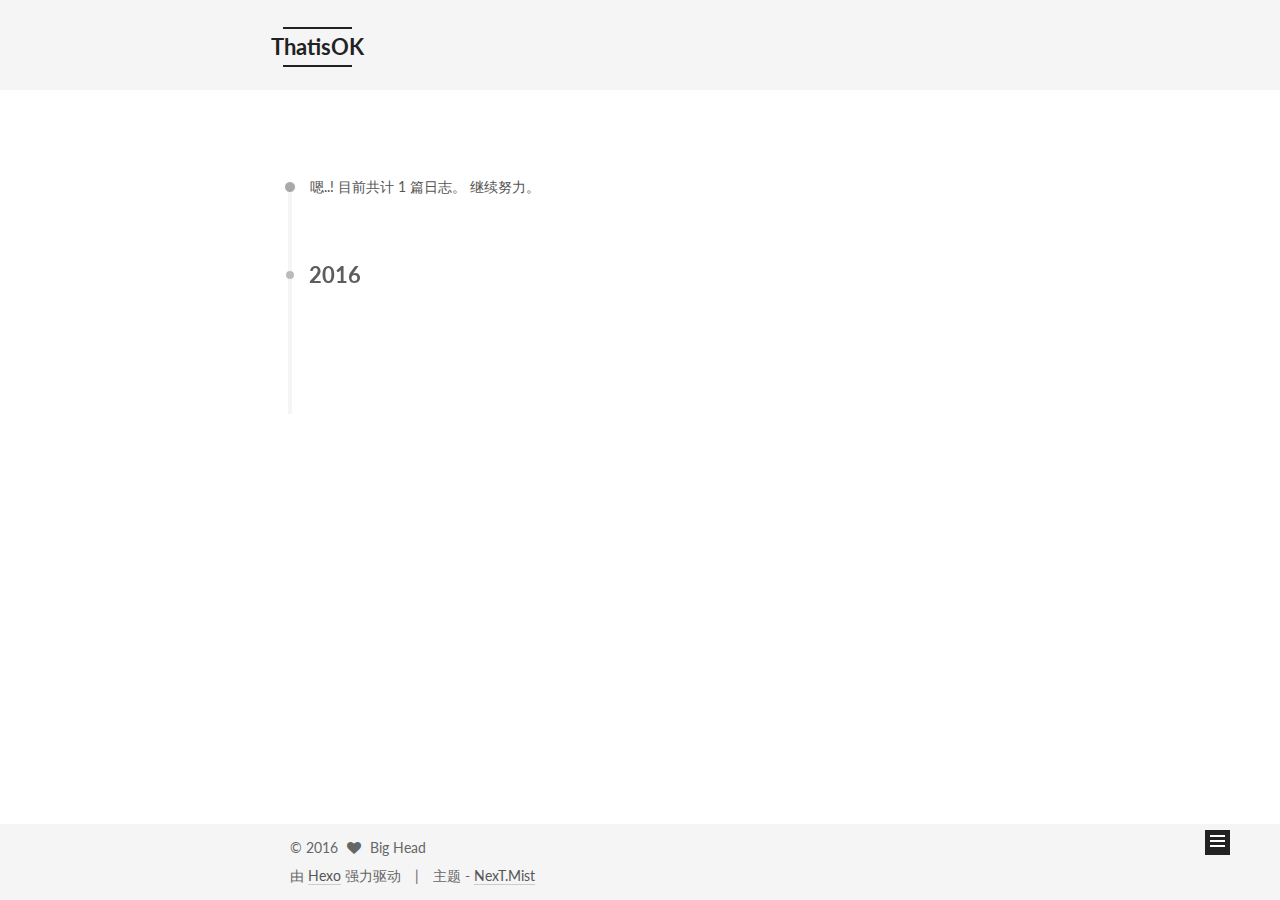
==== commit 95081eeb: "Site updated: 2016-07-07 09:47:15" ====
--- a/archives/index.html
+++ b/archives/index.html
@@ -5,7 +5,7 @@
   
 
 
-<html class="theme-next muse use-motion">
+<html class="theme-next mist use-motion">
 <head>
   <meta charset="UTF-8"/>
 <meta http-equiv="X-UA-Compatible" content="IE=edge,chrome=1" />
@@ -96,7 +96,7 @@
 <script type="text/javascript" id="hexo.configuration">
   var NexT = window.NexT || {};
   var CONFIG = {
-    scheme: 'Muse',
+    scheme: 'Mist',
     sidebar: {"position":"left","display":"post"},
     fancybox: true,
     motion: true,
@@ -368,7 +368,7 @@
 <div class="theme-info">
   主题 -
   <a class="theme-link" href="https://github.com/iissnan/hexo-theme-next">
-    NexT.Muse
+    NexT.Mist
   </a>
 </div>
 
--- a/css/main.css
+++ b/css/main.css
@@ -226,51 +226,51 @@
   margin: 20px 0 15px;
 }
 h1 {
+  font-size: 24px;
+}
+@media (max-width: 767px) {
+  h1 {
+    font-size: 20px;
+  }
+}
+h2 {
   font-size: 22px;
 }
 @media (max-width: 767px) {
-  h1 {
+  h2 {
     font-size: 18px;
   }
 }
-h2 {
+h3 {
   font-size: 20px;
 }
 @media (max-width: 767px) {
-  h2 {
+  h3 {
     font-size: 16px;
   }
 }
-h3 {
+h4 {
   font-size: 18px;
 }
 @media (max-width: 767px) {
-  h3 {
+  h4 {
     font-size: 14px;
   }
 }
-h4 {
+h5 {
   font-size: 16px;
 }
 @media (max-width: 767px) {
-  h4 {
+  h5 {
     font-size: 12px;
   }
 }
-h5 {
+h6 {
   font-size: 14px;
 }
 @media (max-width: 767px) {
-  h5 {
+  h6 {
     font-size: 10px;
-  }
-}
-h6 {
-  font-size: 12px;
-}
-@media (max-width: 767px) {
-  h6 {
-    font-size: 8px;
   }
 }
 p {
@@ -880,7 +880,7 @@
 }
 .site-meta {
   margin: 0;
-  text-align: center;
+  text-align: left;
 }
 @media (max-width: 767px) {
   .site-meta {
@@ -891,12 +891,12 @@
   position: relative;
   display: inline-block;
   padding: 0 40px;
-  color: #fff;
+  color: #222;
   background: #222;
   border-bottom: none;
 }
 .brand:hover {
-  color: #fff;
+  color: #222;
 }
 .logo {
   display: inline-block;
@@ -1110,7 +1110,7 @@
 .posts-collapse {
   position: relative;
   z-index: 1010;
-  margin-left: 55px;
+  margin-left: 0;
 }
 .posts-collapse::after {
   content: " ";
@@ -1308,9 +1308,9 @@
   margin-top: 50px;
 }
 .post-more-link .btn {
-  color: #fff;
+  color: #555;
   font-size: 14px;
-  background: #222;
+  background: transparent;
   border-radius: 0;
   line-height: 2;
 }
@@ -1548,7 +1548,7 @@
   width: 4px;
   height: 4px;
   border-radius: 50%;
-  background: #7361a8;
+  background: #70ffd4;
 }
 .links-of-blogroll {
   font-size: 13px;
@@ -2110,73 +2110,318 @@
 .page-post-detail .comments {
   overflow: hidden;
 }
-@media (max-width: 767px) {
-  .header-inner,
-  .container .main-inner,
+h1,
+h2,
+h3,
+h4,
+h5,
+h6 {
+  margin: 20px 0 10px;
+}
+p {
+  margin: 0 0 25px 0;
+}
+a {
+  border-bottom-color: #ccc;
+}
+hr {
+  margin: 20px 0;
+  height: 2px;
+}
+.main-inner {
+  margin-top: 80px;
+}
+.header {
+  background: #f5f5f5;
+}
+.header-inner {
+  padding: 25px 0 20px;
+}
+.header-inner:before,
+.header-inner:after {
+  content: " ";
+  display: table;
+}
+.header-inner:after {
+  clear: both;
+}
+@media (max-width: 767px) {
+  .header-inner {
+    width: auto;
+    margin-bottom: 50px;
+    padding: 10px;
+  }
+}
+.site-meta {
+  float: left;
+  margin-left: -20px;
+  line-height: normal;
+}
+@media (max-width: 767px) {
+  .site-meta {
+    margin-left: 10px;
+  }
+}
+.site-meta .brand {
+  padding: 2px 1px;
+  background: none;
+}
+@media (max-width: 767px) {
+  .site-meta .brand {
+    display: block;
+  }
+}
+.site-meta .logo {
+  display: none;
+}
+.site-meta .site-title {
+  font-size: 22px;
+  font-weight: bolder;
+}
+@media (max-width: 767px) {
+  .site-meta .site-title {
+    line-height: 34px;
+  }
+}
+.logo-line-before,
+.logo-line-after {
+  display: block;
+  overflow: hidden;
+  margin: 0 auto;
+  width: 75%;
+}
+@media (max-width: 767px) {
+  .logo-line-before,
+  .logo-line-after {
+    display: none;
+  }
+}
+.logo-line-before i,
+.logo-line-after i {
+  position: relative;
+  display: block;
+  height: 2px;
+  background: #222;
+}
+@media (max-width: 767px) {
+  .logo-line-before i,
+  .logo-line-after i {
+    height: 3px;
+  }
+}
+.use-motion .logo-line-before i {
+  left: -100%;
+}
+.use-motion .logo-line-after i {
+  right: -100%;
+}
+.site-subtitle {
+  display: none;
+}
+.site-nav-toggle {
+  position: static;
+  float: right;
+}
+.menu {
+  float: right;
+  margin: 8px 0 0 0;
+}
+@media (max-width: 767px) {
+  .menu {
+    margin: 20px 0 0 0;
+    padding: 0;
+  }
+}
+.menu br {
+  display: none;
+}
+.menu .menu-item {
+  margin: 0;
+}
+@media (max-width: 767px) {
+  .menu .menu-item {
+    display: block;
+  }
+}
+.menu .menu-item a {
+  padding: 0 10px;
+  background: none;
+  border: none;
+  border-radius: 2px;
+  transition-property: background;
+}
+@media (max-width: 767px) {
+  .menu .menu-item a {
+    text-align: left;
+  }
+}
+.menu .menu-item a:hover {
+  background: #e1e1e1;
+}
+.menu a::before {
+  display: none;
+}
+@media (max-width: 767px) {
+  .menu a::before {
+    display: block;
+  }
+}
+@media (max-width: 767px) {
+  .menu {
+    float: none;
+  }
+}
+.site-search form {
+  display: none;
+}
+.posts-expand {
+  padding-top: 0;
+}
+.posts-expand .post-title,
+.posts-expand .post-meta {
+  text-align: left;
+}
+@media (max-width: 767px) {
+  .posts-expand .post-title,
+  .posts-expand .post-meta {
+    text-align: center;
+  }
+}
+.posts-expand .post-eof {
+  display: none;
+}
+.posts-expand .post {
+  margin-top: 120px;
+}
+.posts-expand .post:first-child {
+  margin-top: 0;
+}
+.posts-expand .post-meta {
+  margin-top: 5px;
+  margin-bottom: 20px;
+}
+.posts-expand .post-title {
+  position: relative;
+  font-size: 26px;
+  font-weight: 400;
+}
+@media (max-width: 767px) {
+  .posts-expand .post-title {
+    font-size: 20px;
+  }
+}
+@media (min-width: 1600px) {
+  .posts-expand .post-title {
+    font-size: 26px;
+  }
+}
+.posts-expand .post-title:hover:before {
+  background: #222;
+}
+.posts-expand .post-body img {
+  margin: 0;
+}
+.posts-expand .post-tags {
+  text-align: left;
+}
+.posts-expand .post-tags a {
+  padding: 1px 5px;
+  background: #f5f5f5;
+  border-bottom: none;
+}
+.posts-expand .post-tags a:hover {
+  background: #ccc;
+}
+.posts-expand .post-nav {
+  margin-top: 40px;
+}
+.post-more-link {
+  margin-top: 20px;
+  text-align: left;
+}
+.post-more-link a {
+  padding: 0;
+  font-size: 14px;
+  color: #666;
+  background: none;
+  border: none;
+  border-bottom: 2px solid #666;
+  transition-property: border;
+}
+@media (max-width: 767px) {
+  .post-more-link a {
+    font-size: 12px;
+  }
+}
+@media (min-width: 1600px) {
+  .post-more-link a {
+    font-size: 16px;
+  }
+}
+.post-more-link a:hover {
+  border-bottom-color: #222;
+}
+.links-of-blogroll-inline .links-of-blogroll-item {
+  display: inline-block;
+}
+.btn {
+  padding: 0 10px;
+  border-width: 2px;
+  border-radius: 0;
+}
+.headband {
+  display: none;
+}
+.site-search {
+  position: relative;
+  float: right;
+  margin-top: 5px;
+  padding-top: 3px;
+}
+@media (max-width: 767px) {
+  .site-search {
+    float: none;
+    padding: 0 10px;
+  }
+}
+@media (max-width: 767px) {
+  .container .main-inner {
+    width: auto;
+  }
+}
+.page-post-detail .post-title,
+.page-post-detail .post-meta {
+  text-align: center;
+}
+.page-post-detail .post-title:before {
+  display: none;
+}
+.page-post-detail .post-meta {
+  margin-bottom: 60px;
+}
+.pagination {
+  margin: 120px 0 0;
+  text-align: left;
+}
+@media (max-width: 767px) {
+  .pagination {
+    margin: 80px 10px 0;
+    text-align: center;
+  }
+}
+.footer {
+  margin-top: 80px;
+  padding: 10px 0;
+  background: #f5f5f5;
+  color: #666;
+}
+.footer-inner {
+  margin: 0 auto;
+  text-align: left;
+}
+@media (max-width: 767px) {
   .footer-inner {
     width: auto;
-  }
-}
-.custom-logo .site-meta-headline {
-  text-align: center;
-}
-.custom-logo .brand {
-  background: none;
-}
-.custom-logo .site-title {
-  margin: 10px auto 0;
-  font-size: 24px;
-  color: #222;
-}
-.custom-logo .site-title a {
-  border: none;
-}
-.custom-logo-image {
-  margin: 0 auto;
-  padding: 5px;
-  max-width: 150px;
-  background: #fff;
-}
-@media (max-width: 767px) {
-  .site-nav {
-    position: absolute;
-    left: 0;
-    top: 52px;
-    margin: 0;
-    width: 100%;
-    padding: 0;
-    background: #fff;
-    border-bottom: 1px solid #ddd;
-  }
-}
-@media (max-width: 767px) {
-  .menu {
-    text-align: left;
-  }
-}
-@media (max-width: 767px) {
-  .menu .menu-item {
-    display: block;
-    margin: 0 10px;
-    vertical-align: top;
-  }
-}
-@media (max-width: 767px) {
-  .menu .menu-item br {
-    display: none;
-  }
-}
-@media (max-width: 767px) {
-  .menu .menu-item a {
-    padding: 5px 10px;
-  }
-}
-.menu .menu-item .fa {
-  margin-right: 0;
-}
-.site-search form {
-  display: none;
-}
-.links-of-blogroll-inline .links-of-blogroll-item {
-  display: inline-block;
-}
+    text-align: center;
+  }
+}
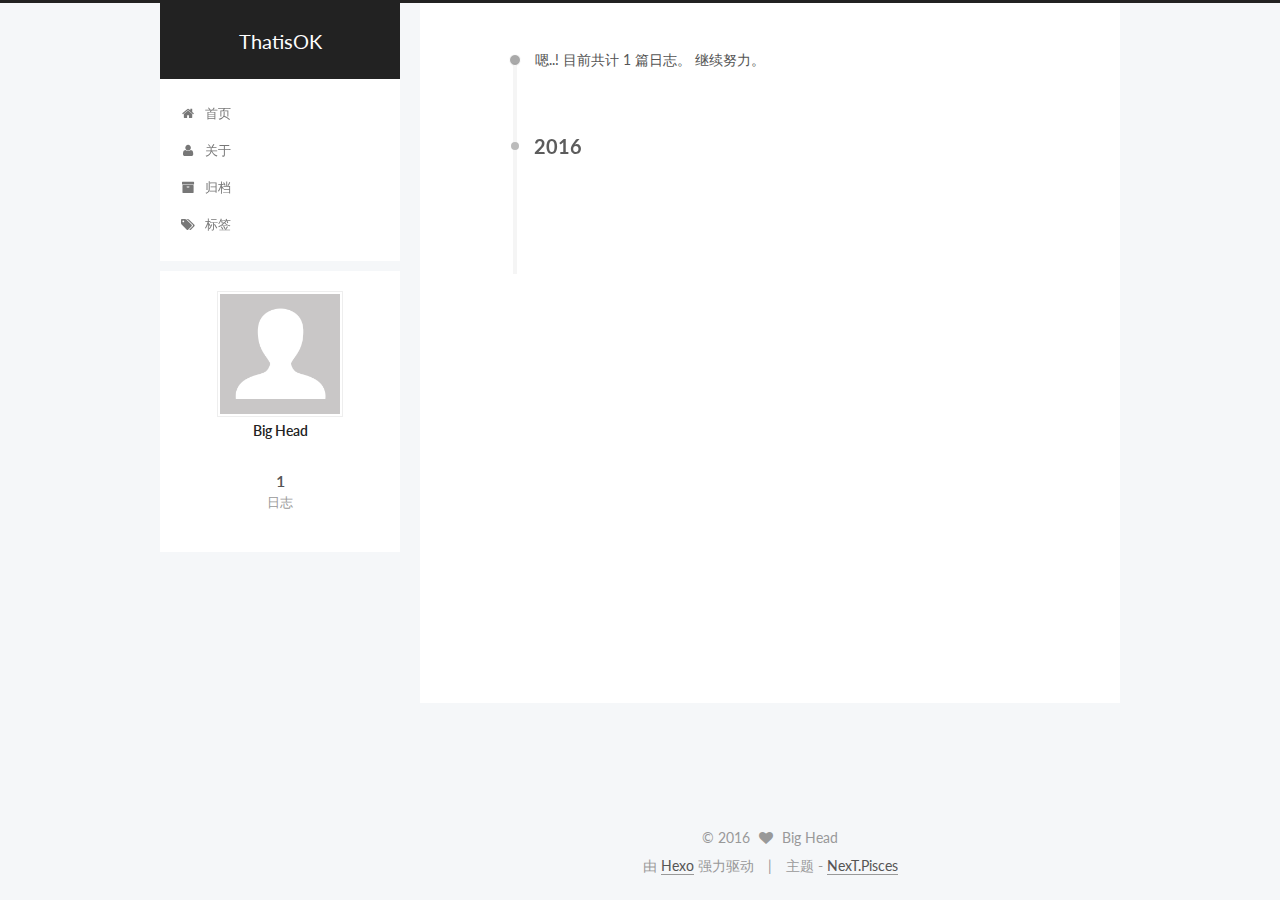
==== commit ce02f0a7: "Site updated: 2016-07-07 09:49:00" ====
--- a/archives/index.html
+++ b/archives/index.html
@@ -5,7 +5,7 @@
   
 
 
-<html class="theme-next mist use-motion">
+<html class="theme-next pisces use-motion">
 <head>
   <meta charset="UTF-8"/>
 <meta http-equiv="X-UA-Compatible" content="IE=edge,chrome=1" />
@@ -96,7 +96,7 @@
 <script type="text/javascript" id="hexo.configuration">
   var NexT = window.NexT || {};
   var CONFIG = {
-    scheme: 'Mist',
+    scheme: 'Pisces',
     sidebar: {"position":"left","display":"post"},
     fancybox: true,
     motion: true,
@@ -368,7 +368,7 @@
 <div class="theme-info">
   主题 -
   <a class="theme-link" href="https://github.com/iissnan/hexo-theme-next">
-    NexT.Mist
+    NexT.Pisces
   </a>
 </div>
 
@@ -433,6 +433,13 @@
 
   
   
+
+
+  <script type="text/javascript" src="/js/src/affix.js?v=5.0.1"></script>
+
+  <script type="text/javascript" src="/js/src/schemes/pisces.js?v=5.0.1"></script>
+
+
 
   
   
--- a/css/main.css
+++ b/css/main.css
@@ -226,51 +226,51 @@
   margin: 20px 0 15px;
 }
 h1 {
-  font-size: 24px;
+  font-size: 22px;
 }
 @media (max-width: 767px) {
   h1 {
-    font-size: 20px;
+    font-size: 18px;
   }
 }
 h2 {
-  font-size: 22px;
+  font-size: 20px;
 }
 @media (max-width: 767px) {
   h2 {
-    font-size: 18px;
+    font-size: 16px;
   }
 }
 h3 {
-  font-size: 20px;
+  font-size: 18px;
 }
 @media (max-width: 767px) {
   h3 {
-    font-size: 16px;
+    font-size: 14px;
   }
 }
 h4 {
-  font-size: 18px;
+  font-size: 16px;
 }
 @media (max-width: 767px) {
   h4 {
-    font-size: 14px;
+    font-size: 12px;
   }
 }
 h5 {
-  font-size: 16px;
+  font-size: 14px;
 }
 @media (max-width: 767px) {
   h5 {
-    font-size: 12px;
+    font-size: 10px;
   }
 }
 h6 {
-  font-size: 14px;
+  font-size: 12px;
 }
 @media (max-width: 767px) {
   h6 {
-    font-size: 10px;
+    font-size: 8px;
   }
 }
 p {
@@ -728,7 +728,7 @@
   font-size: 14px;
   color: #fff;
   background: #222;
-  border: 2px solid #222;
+  border: 2px solid #555;
   text-decoration: none;
   border-radius: 0;
   transition-property: background-color;
@@ -739,8 +739,8 @@
 .btn:hover,
 .post-more-link .btn:hover {
   border-color: #222;
-  color: #222;
-  background: #fff;
+  color: #fff;
+  background: #222;
 }
 .btn-bar {
   display: block;
@@ -845,7 +845,7 @@
   width: 25px;
   background: #222;
   font-size: 12px;
-  opacity: 1;
+  opacity: 0.6;
   color: #fff;
   cursor: pointer;
   text-align: center;
@@ -866,7 +866,7 @@
   }
 }
 .back-to-top.back-to-top-on {
-  bottom: 19px;
+  bottom: 40px;
 }
 .header {
   background: #fff;
@@ -880,7 +880,7 @@
 }
 .site-meta {
   margin: 0;
-  text-align: left;
+  text-align: center;
 }
 @media (max-width: 767px) {
   .site-meta {
@@ -891,12 +891,12 @@
   position: relative;
   display: inline-block;
   padding: 0 40px;
-  color: #222;
+  color: #fff;
   background: #222;
   border-bottom: none;
 }
 .brand:hover {
-  color: #222;
+  color: #fff;
 }
 .logo {
   display: inline-block;
@@ -915,7 +915,7 @@
 .site-subtitle {
   margin-top: 10px;
   font-size: 13px;
-  color: #999;
+  color: #ddd;
 }
 .use-motion .brand {
   opacity: 0;
@@ -988,7 +988,8 @@
   transition-timing-function: ease-in-out;
   transition-delay: 0s;
 }
-.menu .menu-item a:hover {
+.menu .menu-item a:hover,
+.menu-item-active a {
   border-bottom-color: #222;
 }
 .menu .menu-item .fa {
@@ -1110,7 +1111,7 @@
 .posts-collapse {
   position: relative;
   z-index: 1010;
-  margin-left: 0;
+  margin-left: 55px;
 }
 .posts-collapse::after {
   content: " ";
@@ -1216,7 +1217,7 @@
   font-size: 26px;
   text-align: center;
   word-break: break-word;
-  font-weight: 400;
+  font-weight: 300;
 }
 @media (max-width: 767px) {
   .posts-expand .post-title {
@@ -1310,8 +1311,8 @@
 .post-more-link .btn {
   color: #555;
   font-size: 14px;
-  background: transparent;
-  border-radius: 0;
+  background: #fff;
+  border-radius: 2px;
   line-height: 2;
 }
 .posts-expand .post-tags {
@@ -1464,20 +1465,20 @@
   display: block;
   margin: 0 auto;
   padding: 2px;
-  max-width: 96px;
+  max-width: 120px;
   height: auto;
-  border: 2px solid #333;
+  border: 1px solid #eee;
 }
 .site-author-name {
-  margin: 5px 0 0;
+  margin: 0;
   text-align: center;
-  color: #f5f5f5;
-  font-weight: normal;
+  color: #222;
+  font-weight: 600;
 }
 .site-description {
-  margin-top: 5px;
+  margin-top: 0;
   text-align: center;
-  font-size: 14px;
+  font-size: 13px;
   color: #999;
 }
 .site-state {
@@ -1489,7 +1490,7 @@
 .site-state-item {
   display: inline-block;
   padding: 0 15px;
-  border-left: 1px solid #333;
+  border-left: 1px solid #eee;
 }
 .site-state-item:first-child {
   border-left: none;
@@ -1502,11 +1503,11 @@
   text-align: center;
   color: inherit;
   font-weight: 600;
-  font-size: 18px;
+  font-size: 16px;
 }
 .site-state-item-name {
   font-size: 13px;
-  color: inherit;
+  color: #999;
 }
 .feed-link {
   margin-top: 20px;
@@ -1548,7 +1549,7 @@
   width: 4px;
   height: 4px;
   border-radius: 50%;
-  background: #70ffd4;
+  background: #5570d1;
 }
 .links-of-blogroll {
   font-size: 13px;
@@ -1577,7 +1578,7 @@
   color: #555;
 }
 .sidebar-nav li:hover {
-  color: #f5f5f5;
+  color: #fc6423;
 }
 .page-post-detail .sidebar-nav-toc {
   padding: 0 5px;
@@ -1586,11 +1587,11 @@
   margin-left: 10px;
 }
 .sidebar-nav .sidebar-nav-active {
-  color: #87daff;
-  border-bottom-color: #87daff;
+  color: #fc6423;
+  border-bottom-color: #fc6423;
 }
 .sidebar-nav .sidebar-nav-active:hover {
-  color: #87daff;
+  color: #fc6423;
 }
 .sidebar-panel {
   display: none;
@@ -1623,12 +1624,12 @@
   transition-timing-function: ease-in-out;
   transition-delay: 0s;
   transition-property: all;
-  color: #999;
-  border-bottom-color: #555;
+  color: #666;
+  border-bottom-color: #ccc;
 }
 .post-toc ol a:hover {
-  color: #ccc;
-  border-bottom-color: #ccc;
+  color: #000;
+  border-bottom-color: #000;
 }
 .post-toc .nav-item {
   overflow: hidden;
@@ -1649,14 +1650,14 @@
   display: block;
 }
 .post-toc .nav .active > a {
-  color: #87daff;
-  border-bottom-color: #87daff;
+  color: #fc6423;
+  border-bottom-color: #fc6423;
 }
 .post-toc .nav .active-current > a {
-  color: #87daff;
+  color: #fc6423;
 }
 .post-toc .nav .active-current > a:hover {
-  color: #87daff;
+  color: #fc6423;
 }
 .footer {
   font-size: 14px;
@@ -2034,6 +2035,28 @@
   top: 42%;
   color: #ccc;
 }
+.busuanzi-count:before {
+  content: " ";
+  float: left;
+  width: 260px;
+  min-height: 25px;
+}
+@media (min-width: 768px) and (max-width: 991px) {
+  .busuanzi-count {
+    width: auto;
+  }
+  .busuanzi-count:before {
+    display: none;
+  }
+}
+@media (max-width: 767px) {
+  .busuanzi-count {
+    width: auto;
+  }
+  .busuanzi-count:before {
+    display: none;
+  }
+}
 .site-uv,
 .site-pv,
 .page-pv {
@@ -2105,323 +2128,395 @@
   padding-left: 10px;
 }
 .page-post-detail .sidebar-toggle-line {
-  background: #87daff;
+  background: #fc6423;
 }
 .page-post-detail .comments {
   overflow: hidden;
 }
-h1,
-h2,
-h3,
-h4,
-h5,
-h6 {
-  margin: 20px 0 10px;
-}
-p {
-  margin: 0 0 25px 0;
-}
-a {
-  border-bottom-color: #ccc;
-}
-hr {
-  margin: 20px 0;
-  height: 2px;
-}
-.main-inner {
-  margin-top: 80px;
+body {
+  background: #f5f7f9;
+}
+@media (min-width: 992px) {
+  .full-image.full-image.full-image {
+    max-width: none;
+    width: 118%;
+    margin: 0 -9%;
+  }
 }
 .header {
-  background: #f5f5f5;
+  position: relative;
+  margin: 0 auto;
+  width: 960px;
+}
+@media (min-width: 768px) and (max-width: 991px) {
+  .header {
+    width: auto;
+  }
+}
+@media (max-width: 767px) {
+  .header {
+    width: auto;
+  }
 }
 .header-inner {
-  padding: 25px 0 20px;
-}
-.header-inner:before,
-.header-inner:after {
+  position: absolute;
+  top: 0;
+  overflow: hidden;
+  padding: 0;
+  width: 240px;
+  background: #fff;
+}
+@media (min-width: 1600px) {
+  .container .header-inner {
+    width: 240px;
+  }
+}
+@media (min-width: 768px) and (max-width: 991px) {
+  .header-inner {
+    position: relative;
+    width: auto;
+  }
+}
+@media (max-width: 767px) {
+  .header-inner {
+    position: relative;
+    width: auto;
+  }
+}
+.main:before,
+.main:after {
   content: " ";
   display: table;
 }
-.header-inner:after {
+.main:after {
   clear: both;
 }
-@media (max-width: 767px) {
-  .header-inner {
+@media (min-width: 768px) and (max-width: 991px) {
+  .main {
+    padding-bottom: 100px;
+  }
+}
+@media (max-width: 767px) {
+  .main {
+    padding-bottom: 100px;
+  }
+}
+.container .main-inner {
+  width: 960px;
+}
+@media (min-width: 768px) and (max-width: 991px) {
+  .container .main-inner {
     width: auto;
-    margin-bottom: 50px;
-    padding: 10px;
-  }
+  }
+}
+@media (max-width: 767px) {
+  .container .main-inner {
+    width: auto;
+  }
+}
+.content-wrap {
+  float: right;
+  box-sizing: border-box;
+  padding: 40px;
+  width: 700px;
+  background: #fff;
+  min-height: 700px;
+}
+@media (min-width: 768px) and (max-width: 991px) {
+  .content-wrap {
+    width: 100%;
+    padding: 20px;
+  }
+}
+@media (max-width: 767px) {
+  .content-wrap {
+    width: 100%;
+    padding: 20px;
+    min-height: auto;
+  }
+}
+.sidebar {
+  position: static;
+  float: left;
+  margin-top: 300px;
+  width: 240px;
+  background: #fff;
+  box-shadow: none;
+}
+@media (min-width: 768px) and (max-width: 991px) {
+  .sidebar {
+    display: none;
+  }
+}
+@media (max-width: 767px) {
+  .sidebar {
+    display: none;
+  }
+}
+.sidebar-toggle {
+  display: none;
+}
+.footer-inner {
+  width: 960px;
+}
+.footer-inner:before {
+  content: " ";
+  float: left;
+  width: 260px;
+  min-height: 50px;
+}
+@media (min-width: 768px) and (max-width: 991px) {
+  .footer-inner {
+    width: auto;
+  }
+  .footer-inner:before {
+    display: none;
+  }
+}
+@media (max-width: 767px) {
+  .footer-inner {
+    width: auto;
+  }
+  .footer-inner:before {
+    display: none;
+  }
+}
+.sidebar-position-right .header-inner {
+  right: 0;
+}
+.sidebar-position-right .content-wrap {
+  float: left;
+}
+.sidebar-position-right .sidebar {
+  float: right;
+}
+.sidebar-position-right .footer-inner:before {
+  float: right;
 }
 .site-meta {
-  float: left;
-  margin-left: -20px;
-  line-height: normal;
-}
-@media (max-width: 767px) {
+  padding: 20px 0;
+  color: #fff;
+  background: #222;
+}
+@media (min-width: 768px) and (max-width: 991px) {
   .site-meta {
-    margin-left: 10px;
-  }
-}
-.site-meta .brand {
-  padding: 2px 1px;
+    box-shadow: 0 0 16px rgba(0,0,0,0.5);
+  }
+}
+@media (max-width: 767px) {
+  .site-meta {
+    box-shadow: 0 0 16px rgba(0,0,0,0.5);
+  }
+}
+.brand {
+  display: block;
+  padding: 0;
   background: none;
 }
-@media (max-width: 767px) {
-  .site-meta .brand {
-    display: block;
-  }
-}
-.site-meta .logo {
-  display: none;
-}
-.site-meta .site-title {
-  font-size: 22px;
-  font-weight: bolder;
-}
-@media (max-width: 767px) {
-  .site-meta .site-title {
-    line-height: 34px;
-  }
-}
-.logo-line-before,
-.logo-line-after {
-  display: block;
-  overflow: hidden;
-  margin: 0 auto;
-  width: 75%;
-}
-@media (max-width: 767px) {
-  .logo-line-before,
-  .logo-line-after {
-    display: none;
-  }
-}
-.logo-line-before i,
-.logo-line-after i {
-  position: relative;
-  display: block;
-  height: 2px;
-  background: #222;
-}
-@media (max-width: 767px) {
-  .logo-line-before i,
-  .logo-line-after i {
-    height: 3px;
-  }
-}
-.use-motion .logo-line-before i {
-  left: -100%;
-}
-.use-motion .logo-line-after i {
-  right: -100%;
+.brand:hover {
+  color: #fff;
 }
 .site-subtitle {
-  display: none;
-}
-.site-nav-toggle {
-  position: static;
-  float: right;
-}
-.menu {
-  float: right;
-  margin: 8px 0 0 0;
-}
-@media (max-width: 767px) {
-  .menu {
-    margin: 20px 0 0 0;
-    padding: 0;
-  }
-}
-.menu br {
-  display: none;
-}
-.menu .menu-item {
   margin: 0;
-}
-@media (max-width: 767px) {
-  .menu .menu-item {
-    display: block;
-  }
-}
-.menu .menu-item a {
-  padding: 0 10px;
-  background: none;
-  border: none;
-  border-radius: 2px;
-  transition-property: background;
-}
-@media (max-width: 767px) {
-  .menu .menu-item a {
-    text-align: left;
-  }
-}
-.menu .menu-item a:hover {
-  background: #e1e1e1;
-}
-.menu a::before {
-  display: none;
-}
-@media (max-width: 767px) {
-  .menu a::before {
-    display: block;
-  }
-}
-@media (max-width: 767px) {
-  .menu {
-    float: none;
-  }
 }
 .site-search form {
   display: none;
 }
-.posts-expand {
-  padding-top: 0;
-}
-.posts-expand .post-title,
-.posts-expand .post-meta {
+.site-nav {
+  border-top: none;
+}
+@media (min-width: 768px) and (max-width: 991px) {
+  .site-nav {
+    display: none !important;
+  }
+}
+@media (min-width: 768px) and (max-width: 991px) {
+  .site-nav-on {
+    display: block !important;
+  }
+}
+.menu .menu-item {
+  display: block;
+  margin: 0;
+  list-style: none;
+}
+.menu .menu-item a {
+  position: relative;
+  box-sizing: border-box;
+  padding: 5px 20px;
   text-align: left;
-}
-@media (max-width: 767px) {
-  .posts-expand .post-title,
-  .posts-expand .post-meta {
-    text-align: center;
-  }
-}
-.posts-expand .post-eof {
+  line-height: inherit;
+  transition-property: background-color;
+  transition-duration: 0.2s;
+  transition-timing-function: ease-in-out;
+  transition-delay: 0s;
+}
+.menu .menu-item a:hover,
+.menu-item-active a {
+  background: #f9f9f9;
+  border-bottom-color: #fff;
+}
+.menu .menu-item br {
   display: none;
 }
-.posts-expand .post {
-  margin-top: 120px;
-}
-.posts-expand .post:first-child {
+.menu-item-active a:after {
+  content: " ";
+  position: absolute;
+  top: 50%;
+  margin-top: -3px;
+  right: 15px;
+  width: 6px;
+  height: 6px;
+  border-radius: 50%;
+  background-color: #bbb;
+}
+.btn-bar {
+  background-color: #fff;
+}
+.site-nav-toggle {
+  top: 20px;
+  left: 20px;
+}
+@media (min-width: 768px) and (max-width: 991px) {
+  .site-nav-toggle {
+    display: block;
+  }
+}
+.use-motion .sidebar .motion-element {
+  opacity: 1;
+}
+.sidebar {
+  display: none;
+  right: auto;
+  bottom: auto;
+  -webkit-transform: none;
+}
+.sidebar-inner {
+  box-sizing: border-box;
+  width: 240px;
+  color: #555;
+  background: #fff;
+}
+.sidebar-inner.affix {
+  position: fixed;
+  top: 0;
+}
+.site-overview {
+  margin: 0 2px;
+  text-align: left;
+}
+.site-author:before,
+.site-author:after {
+  content: " ";
+  display: table;
+}
+.site-author:after {
+  clear: both;
+}
+.sidebar a {
+  color: #555;
+}
+.sidebar a:hover {
+  color: #222;
+}
+.links-of-author-item a:before {
+  display: none;
+}
+.links-of-author-item a {
+  border-bottom: none;
+  text-decoration: underline;
+}
+.feed-link {
+  border-top: 1px dotted #ccc;
+  border-bottom: 1px dotted #ccc;
+  text-align: center;
+}
+.feed-link a {
+  display: block;
+  color: #fc6423;
+  border: none;
+}
+.feed-link a:hover {
+  background: none;
+  color: #e34603;
+}
+.feed-link a:hover i {
+  color: #e34603;
+}
+.links-of-author:before,
+.links-of-author:after {
+  content: " ";
+  display: table;
+}
+.links-of-author:after {
+  clear: both;
+}
+.links-of-author-item {
+  float: left;
+  margin: 5px 0 0;
+  width: 50%;
+}
+.links-of-author-item a {
+  box-sizing: border-box;
+  display: inline-block;
+  margin-right: 0;
+  margin-bottom: 0;
+  padding: 0 5px;
+  overflow: hidden;
+  white-space: nowrap;
+  text-overflow: ellipsis;
+}
+.links-of-author-item a {
+  display: block;
+  text-decoration: none;
+}
+.links-of-author-item a:hover {
+  border-radius: 4px;
+  background: #eee;
+}
+.links-of-author-item .fa {
+  margin-right: 2px;
+  font-size: 16px;
+}
+.links-of-author-item .fa-globe {
+  font-size: 15px;
+}
+.links-of-blogroll {
+  margin-top: 20px;
+  padding: 3px 0 0;
+  border-top: 1px dotted #ccc;
+}
+.links-of-blogroll-title {
   margin-top: 0;
 }
-.posts-expand .post-meta {
-  margin-top: 5px;
-  margin-bottom: 20px;
-}
-.posts-expand .post-title {
-  position: relative;
-  font-size: 26px;
-  font-weight: 400;
-}
-@media (max-width: 767px) {
-  .posts-expand .post-title {
-    font-size: 20px;
-  }
-}
-@media (min-width: 1600px) {
-  .posts-expand .post-title {
-    font-size: 26px;
-  }
-}
-.posts-expand .post-title:hover:before {
-  background: #222;
-}
-.posts-expand .post-body img {
-  margin: 0;
-}
-.posts-expand .post-tags {
-  text-align: left;
-}
-.posts-expand .post-tags a {
-  padding: 1px 5px;
-  background: #f5f5f5;
-  border-bottom: none;
-}
-.posts-expand .post-tags a:hover {
-  background: #ccc;
-}
-.posts-expand .post-nav {
-  margin-top: 40px;
-}
-.post-more-link {
-  margin-top: 20px;
-  text-align: left;
-}
-.post-more-link a {
+.links-of-blogroll-item {
   padding: 0;
-  font-size: 14px;
-  color: #666;
-  background: none;
-  border: none;
-  border-bottom: 2px solid #666;
-  transition-property: border;
-}
-@media (max-width: 767px) {
-  .post-more-link a {
-    font-size: 12px;
-  }
-}
-@media (min-width: 1600px) {
-  .post-more-link a {
-    font-size: 16px;
-  }
-}
-.post-more-link a:hover {
-  border-bottom-color: #222;
+}
+.links-of-blogroll-inline:before,
+.links-of-blogroll-inline:after {
+  content: " ";
+  display: table;
+}
+.links-of-blogroll-inline:after {
+  clear: both;
 }
 .links-of-blogroll-inline .links-of-blogroll-item {
-  display: inline-block;
-}
-.btn {
-  padding: 0 10px;
-  border-width: 2px;
-  border-radius: 0;
-}
-.headband {
-  display: none;
-}
-.site-search {
-  position: relative;
-  float: right;
-  margin-top: 5px;
-  padding-top: 3px;
-}
-@media (max-width: 767px) {
-  .site-search {
-    float: none;
-    padding: 0 10px;
-  }
-}
-@media (max-width: 767px) {
-  .container .main-inner {
-    width: auto;
-  }
-}
-.page-post-detail .post-title,
-.page-post-detail .post-meta {
-  text-align: center;
-}
-.page-post-detail .post-title:before {
-  display: none;
-}
-.page-post-detail .post-meta {
-  margin-bottom: 60px;
-}
-.pagination {
-  margin: 120px 0 0;
-  text-align: left;
-}
-@media (max-width: 767px) {
-  .pagination {
-    margin: 80px 10px 0;
-    text-align: center;
-  }
-}
-.footer {
-  margin-top: 80px;
-  padding: 10px 0;
-  background: #f5f5f5;
-  color: #666;
-}
-.footer-inner {
-  margin: 0 auto;
-  text-align: left;
-}
-@media (max-width: 767px) {
-  .footer-inner {
-    width: auto;
-    text-align: center;
-  }
-}
+  float: left;
+  margin: 5px 0 0;
+  width: 50%;
+}
+.links-of-blogroll-inline .links-of-blogroll-item a {
+  box-sizing: border-box;
+  display: inline-block;
+  margin-right: 0;
+  margin-bottom: 0;
+  padding: 0 5px;
+  overflow: hidden;
+  white-space: nowrap;
+  text-overflow: ellipsis;
+}
+@media (max-width: 767px) {
+  .post-body {
+    text-align: justify;
+  }
+}
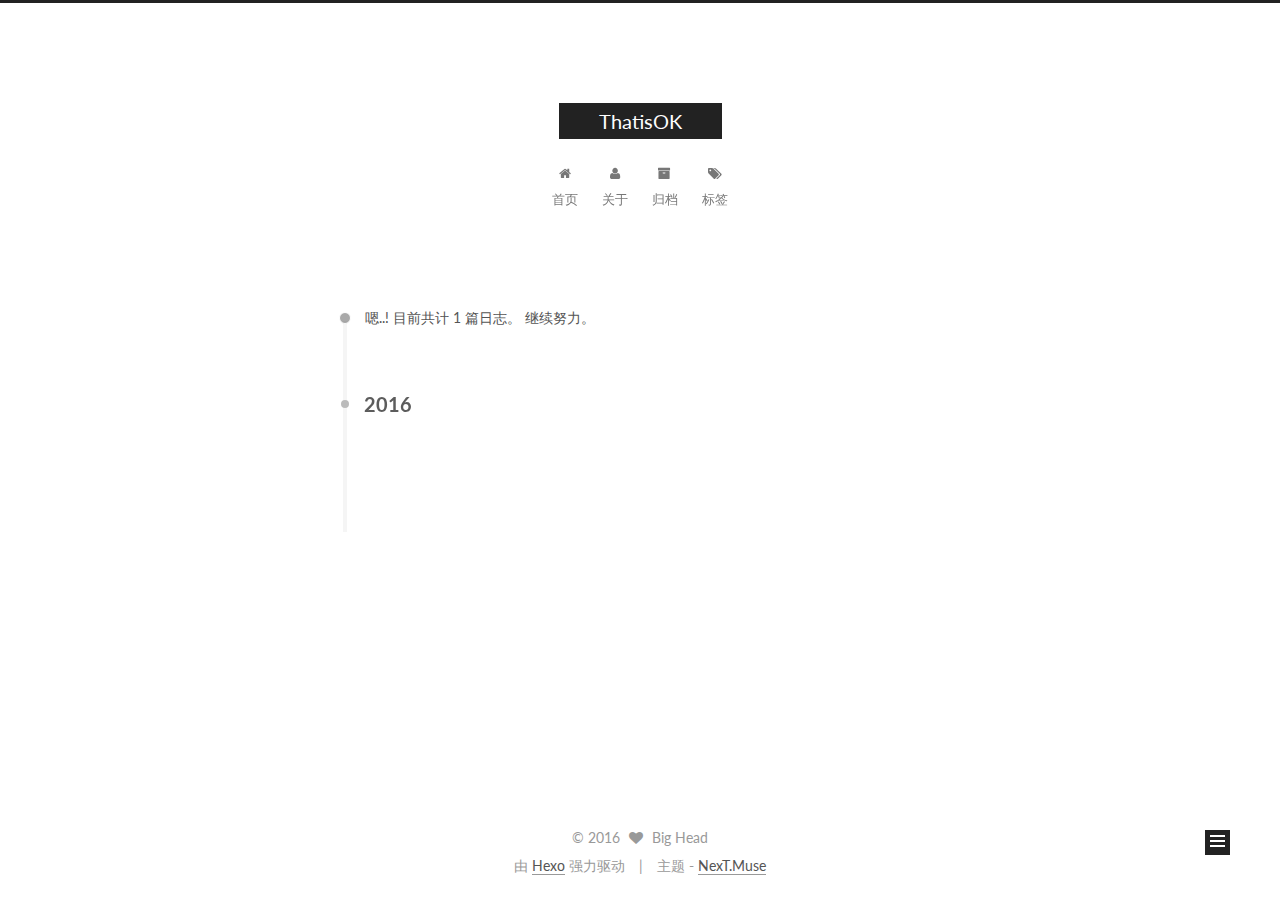
==== commit fd66caa7: "Site updated: 2016-07-07 09:52:33" ====
--- a/archives/index.html
+++ b/archives/index.html
@@ -5,7 +5,7 @@
   
 
 
-<html class="theme-next pisces use-motion">
+<html class="theme-next muse use-motion">
 <head>
   <meta charset="UTF-8"/>
 <meta http-equiv="X-UA-Compatible" content="IE=edge,chrome=1" />
@@ -96,7 +96,7 @@
 <script type="text/javascript" id="hexo.configuration">
   var NexT = window.NexT || {};
   var CONFIG = {
-    scheme: 'Pisces',
+    scheme: 'Muse',
     sidebar: {"position":"left","display":"post"},
     fancybox: true,
     motion: true,
@@ -368,7 +368,7 @@
 <div class="theme-info">
   主题 -
   <a class="theme-link" href="https://github.com/iissnan/hexo-theme-next">
-    NexT.Pisces
+    NexT.Muse
   </a>
 </div>
 
@@ -433,13 +433,6 @@
 
   
   
-
-
-  <script type="text/javascript" src="/js/src/affix.js?v=5.0.1"></script>
-
-  <script type="text/javascript" src="/js/src/schemes/pisces.js?v=5.0.1"></script>
-
-
 
   
   
--- a/css/main.css
+++ b/css/main.css
@@ -728,7 +728,7 @@
   font-size: 14px;
   color: #fff;
   background: #222;
-  border: 2px solid #555;
+  border: 2px solid #222;
   text-decoration: none;
   border-radius: 0;
   transition-property: background-color;
@@ -739,8 +739,8 @@
 .btn:hover,
 .post-more-link .btn:hover {
   border-color: #222;
-  color: #fff;
-  background: #222;
+  color: #222;
+  background: #fff;
 }
 .btn-bar {
   display: block;
@@ -845,7 +845,7 @@
   width: 25px;
   background: #222;
   font-size: 12px;
-  opacity: 0.6;
+  opacity: 1;
   color: #fff;
   cursor: pointer;
   text-align: center;
@@ -866,7 +866,7 @@
   }
 }
 .back-to-top.back-to-top-on {
-  bottom: 40px;
+  bottom: 19px;
 }
 .header {
   background: #fff;
@@ -915,7 +915,7 @@
 .site-subtitle {
   margin-top: 10px;
   font-size: 13px;
-  color: #ddd;
+  color: #999;
 }
 .use-motion .brand {
   opacity: 0;
@@ -988,8 +988,7 @@
   transition-timing-function: ease-in-out;
   transition-delay: 0s;
 }
-.menu .menu-item a:hover,
-.menu-item-active a {
+.menu .menu-item a:hover {
   border-bottom-color: #222;
 }
 .menu .menu-item .fa {
@@ -1217,7 +1216,7 @@
   font-size: 26px;
   text-align: center;
   word-break: break-word;
-  font-weight: 300;
+  font-weight: 400;
 }
 @media (max-width: 767px) {
   .posts-expand .post-title {
@@ -1309,10 +1308,10 @@
   margin-top: 50px;
 }
 .post-more-link .btn {
-  color: #555;
+  color: #fff;
   font-size: 14px;
-  background: #fff;
-  border-radius: 2px;
+  background: #222;
+  border-radius: 0;
   line-height: 2;
 }
 .posts-expand .post-tags {
@@ -1465,20 +1464,20 @@
   display: block;
   margin: 0 auto;
   padding: 2px;
-  max-width: 120px;
+  max-width: 96px;
   height: auto;
-  border: 1px solid #eee;
+  border: 2px solid #333;
 }
 .site-author-name {
-  margin: 0;
-  text-align: center;
-  color: #222;
-  font-weight: 600;
+  margin: 5px 0 0;
+  text-align: center;
+  color: #f5f5f5;
+  font-weight: normal;
 }
 .site-description {
-  margin-top: 0;
-  text-align: center;
-  font-size: 13px;
+  margin-top: 5px;
+  text-align: center;
+  font-size: 14px;
   color: #999;
 }
 .site-state {
@@ -1490,7 +1489,7 @@
 .site-state-item {
   display: inline-block;
   padding: 0 15px;
-  border-left: 1px solid #eee;
+  border-left: 1px solid #333;
 }
 .site-state-item:first-child {
   border-left: none;
@@ -1503,11 +1502,11 @@
   text-align: center;
   color: inherit;
   font-weight: 600;
-  font-size: 16px;
+  font-size: 18px;
 }
 .site-state-item-name {
   font-size: 13px;
-  color: #999;
+  color: inherit;
 }
 .feed-link {
   margin-top: 20px;
@@ -1549,7 +1548,7 @@
   width: 4px;
   height: 4px;
   border-radius: 50%;
-  background: #5570d1;
+  background: #55ff53;
 }
 .links-of-blogroll {
   font-size: 13px;
@@ -1578,7 +1577,7 @@
   color: #555;
 }
 .sidebar-nav li:hover {
-  color: #fc6423;
+  color: #f5f5f5;
 }
 .page-post-detail .sidebar-nav-toc {
   padding: 0 5px;
@@ -1587,11 +1586,11 @@
   margin-left: 10px;
 }
 .sidebar-nav .sidebar-nav-active {
-  color: #fc6423;
-  border-bottom-color: #fc6423;
+  color: #87daff;
+  border-bottom-color: #87daff;
 }
 .sidebar-nav .sidebar-nav-active:hover {
-  color: #fc6423;
+  color: #87daff;
 }
 .sidebar-panel {
   display: none;
@@ -1624,12 +1623,12 @@
   transition-timing-function: ease-in-out;
   transition-delay: 0s;
   transition-property: all;
-  color: #666;
+  color: #999;
+  border-bottom-color: #555;
+}
+.post-toc ol a:hover {
+  color: #ccc;
   border-bottom-color: #ccc;
-}
-.post-toc ol a:hover {
-  color: #000;
-  border-bottom-color: #000;
 }
 .post-toc .nav-item {
   overflow: hidden;
@@ -1650,14 +1649,14 @@
   display: block;
 }
 .post-toc .nav .active > a {
-  color: #fc6423;
-  border-bottom-color: #fc6423;
+  color: #87daff;
+  border-bottom-color: #87daff;
 }
 .post-toc .nav .active-current > a {
-  color: #fc6423;
+  color: #87daff;
 }
 .post-toc .nav .active-current > a:hover {
-  color: #fc6423;
+  color: #87daff;
 }
 .footer {
   font-size: 14px;
@@ -2035,28 +2034,6 @@
   top: 42%;
   color: #ccc;
 }
-.busuanzi-count:before {
-  content: " ";
-  float: left;
-  width: 260px;
-  min-height: 25px;
-}
-@media (min-width: 768px) and (max-width: 991px) {
-  .busuanzi-count {
-    width: auto;
-  }
-  .busuanzi-count:before {
-    display: none;
-  }
-}
-@media (max-width: 767px) {
-  .busuanzi-count {
-    width: auto;
-  }
-  .busuanzi-count:before {
-    display: none;
-  }
-}
 .site-uv,
 .site-pv,
 .page-pv {
@@ -2128,395 +2105,78 @@
   padding-left: 10px;
 }
 .page-post-detail .sidebar-toggle-line {
-  background: #fc6423;
+  background: #87daff;
 }
 .page-post-detail .comments {
   overflow: hidden;
 }
-body {
-  background: #f5f7f9;
-}
-@media (min-width: 992px) {
-  .full-image.full-image.full-image {
-    max-width: none;
-    width: 118%;
-    margin: 0 -9%;
-  }
-}
-.header {
-  position: relative;
-  margin: 0 auto;
-  width: 960px;
-}
-@media (min-width: 768px) and (max-width: 991px) {
-  .header {
-    width: auto;
-  }
-}
-@media (max-width: 767px) {
-  .header {
-    width: auto;
-  }
-}
-.header-inner {
-  position: absolute;
-  top: 0;
-  overflow: hidden;
-  padding: 0;
-  width: 240px;
-  background: #fff;
-}
-@media (min-width: 1600px) {
-  .container .header-inner {
-    width: 240px;
-  }
-}
-@media (min-width: 768px) and (max-width: 991px) {
-  .header-inner {
-    position: relative;
-    width: auto;
-  }
-}
-@media (max-width: 767px) {
-  .header-inner {
-    position: relative;
-    width: auto;
-  }
-}
-.main:before,
-.main:after {
-  content: " ";
-  display: table;
-}
-.main:after {
-  clear: both;
-}
-@media (min-width: 768px) and (max-width: 991px) {
-  .main {
-    padding-bottom: 100px;
-  }
-}
-@media (max-width: 767px) {
-  .main {
-    padding-bottom: 100px;
-  }
-}
-.container .main-inner {
-  width: 960px;
-}
-@media (min-width: 768px) and (max-width: 991px) {
-  .container .main-inner {
-    width: auto;
-  }
-}
-@media (max-width: 767px) {
-  .container .main-inner {
-    width: auto;
-  }
-}
-.content-wrap {
-  float: right;
-  box-sizing: border-box;
-  padding: 40px;
-  width: 700px;
-  background: #fff;
-  min-height: 700px;
-}
-@media (min-width: 768px) and (max-width: 991px) {
-  .content-wrap {
-    width: 100%;
-    padding: 20px;
-  }
-}
-@media (max-width: 767px) {
-  .content-wrap {
-    width: 100%;
-    padding: 20px;
-    min-height: auto;
-  }
-}
-.sidebar {
-  position: static;
-  float: left;
-  margin-top: 300px;
-  width: 240px;
-  background: #fff;
-  box-shadow: none;
-}
-@media (min-width: 768px) and (max-width: 991px) {
-  .sidebar {
-    display: none;
-  }
-}
-@media (max-width: 767px) {
-  .sidebar {
-    display: none;
-  }
-}
-.sidebar-toggle {
-  display: none;
-}
-.footer-inner {
-  width: 960px;
-}
-.footer-inner:before {
-  content: " ";
-  float: left;
-  width: 260px;
-  min-height: 50px;
-}
-@media (min-width: 768px) and (max-width: 991px) {
+@media (max-width: 767px) {
+  .header-inner,
+  .container .main-inner,
   .footer-inner {
     width: auto;
   }
-  .footer-inner:before {
+}
+.custom-logo .site-meta-headline {
+  text-align: center;
+}
+.custom-logo .brand {
+  background: none;
+}
+.custom-logo .site-title {
+  margin: 10px auto 0;
+  font-size: 24px;
+  color: #222;
+}
+.custom-logo .site-title a {
+  border: none;
+}
+.custom-logo-image {
+  margin: 0 auto;
+  padding: 5px;
+  max-width: 150px;
+  background: #fff;
+}
+@media (max-width: 767px) {
+  .site-nav {
+    position: absolute;
+    left: 0;
+    top: 52px;
+    margin: 0;
+    width: 100%;
+    padding: 0;
+    background: #fff;
+    border-bottom: 1px solid #ddd;
+  }
+}
+@media (max-width: 767px) {
+  .menu {
+    text-align: left;
+  }
+}
+@media (max-width: 767px) {
+  .menu .menu-item {
+    display: block;
+    margin: 0 10px;
+    vertical-align: top;
+  }
+}
+@media (max-width: 767px) {
+  .menu .menu-item br {
     display: none;
   }
 }
 @media (max-width: 767px) {
-  .footer-inner {
-    width: auto;
-  }
-  .footer-inner:before {
-    display: none;
-  }
-}
-.sidebar-position-right .header-inner {
-  right: 0;
-}
-.sidebar-position-right .content-wrap {
-  float: left;
-}
-.sidebar-position-right .sidebar {
-  float: right;
-}
-.sidebar-position-right .footer-inner:before {
-  float: right;
-}
-.site-meta {
-  padding: 20px 0;
-  color: #fff;
-  background: #222;
-}
-@media (min-width: 768px) and (max-width: 991px) {
-  .site-meta {
-    box-shadow: 0 0 16px rgba(0,0,0,0.5);
-  }
-}
-@media (max-width: 767px) {
-  .site-meta {
-    box-shadow: 0 0 16px rgba(0,0,0,0.5);
-  }
-}
-.brand {
-  display: block;
-  padding: 0;
-  background: none;
-}
-.brand:hover {
-  color: #fff;
-}
-.site-subtitle {
-  margin: 0;
+  .menu .menu-item a {
+    padding: 5px 10px;
+  }
+}
+.menu .menu-item .fa {
+  margin-right: 0;
 }
 .site-search form {
   display: none;
 }
-.site-nav {
-  border-top: none;
-}
-@media (min-width: 768px) and (max-width: 991px) {
-  .site-nav {
-    display: none !important;
-  }
-}
-@media (min-width: 768px) and (max-width: 991px) {
-  .site-nav-on {
-    display: block !important;
-  }
-}
-.menu .menu-item {
-  display: block;
-  margin: 0;
-  list-style: none;
-}
-.menu .menu-item a {
-  position: relative;
-  box-sizing: border-box;
-  padding: 5px 20px;
-  text-align: left;
-  line-height: inherit;
-  transition-property: background-color;
-  transition-duration: 0.2s;
-  transition-timing-function: ease-in-out;
-  transition-delay: 0s;
-}
-.menu .menu-item a:hover,
-.menu-item-active a {
-  background: #f9f9f9;
-  border-bottom-color: #fff;
-}
-.menu .menu-item br {
-  display: none;
-}
-.menu-item-active a:after {
-  content: " ";
-  position: absolute;
-  top: 50%;
-  margin-top: -3px;
-  right: 15px;
-  width: 6px;
-  height: 6px;
-  border-radius: 50%;
-  background-color: #bbb;
-}
-.btn-bar {
-  background-color: #fff;
-}
-.site-nav-toggle {
-  top: 20px;
-  left: 20px;
-}
-@media (min-width: 768px) and (max-width: 991px) {
-  .site-nav-toggle {
-    display: block;
-  }
-}
-.use-motion .sidebar .motion-element {
-  opacity: 1;
-}
-.sidebar {
-  display: none;
-  right: auto;
-  bottom: auto;
-  -webkit-transform: none;
-}
-.sidebar-inner {
-  box-sizing: border-box;
-  width: 240px;
-  color: #555;
-  background: #fff;
-}
-.sidebar-inner.affix {
-  position: fixed;
-  top: 0;
-}
-.site-overview {
-  margin: 0 2px;
-  text-align: left;
-}
-.site-author:before,
-.site-author:after {
-  content: " ";
-  display: table;
-}
-.site-author:after {
-  clear: both;
-}
-.sidebar a {
-  color: #555;
-}
-.sidebar a:hover {
-  color: #222;
-}
-.links-of-author-item a:before {
-  display: none;
-}
-.links-of-author-item a {
-  border-bottom: none;
-  text-decoration: underline;
-}
-.feed-link {
-  border-top: 1px dotted #ccc;
-  border-bottom: 1px dotted #ccc;
-  text-align: center;
-}
-.feed-link a {
-  display: block;
-  color: #fc6423;
-  border: none;
-}
-.feed-link a:hover {
-  background: none;
-  color: #e34603;
-}
-.feed-link a:hover i {
-  color: #e34603;
-}
-.links-of-author:before,
-.links-of-author:after {
-  content: " ";
-  display: table;
-}
-.links-of-author:after {
-  clear: both;
-}
-.links-of-author-item {
-  float: left;
-  margin: 5px 0 0;
-  width: 50%;
-}
-.links-of-author-item a {
-  box-sizing: border-box;
-  display: inline-block;
-  margin-right: 0;
-  margin-bottom: 0;
-  padding: 0 5px;
-  overflow: hidden;
-  white-space: nowrap;
-  text-overflow: ellipsis;
-}
-.links-of-author-item a {
-  display: block;
-  text-decoration: none;
-}
-.links-of-author-item a:hover {
-  border-radius: 4px;
-  background: #eee;
-}
-.links-of-author-item .fa {
-  margin-right: 2px;
-  font-size: 16px;
-}
-.links-of-author-item .fa-globe {
-  font-size: 15px;
-}
-.links-of-blogroll {
-  margin-top: 20px;
-  padding: 3px 0 0;
-  border-top: 1px dotted #ccc;
-}
-.links-of-blogroll-title {
-  margin-top: 0;
-}
-.links-of-blogroll-item {
-  padding: 0;
-}
-.links-of-blogroll-inline:before,
-.links-of-blogroll-inline:after {
-  content: " ";
-  display: table;
-}
-.links-of-blogroll-inline:after {
-  clear: both;
-}
 .links-of-blogroll-inline .links-of-blogroll-item {
-  float: left;
-  margin: 5px 0 0;
-  width: 50%;
-}
-.links-of-blogroll-inline .links-of-blogroll-item a {
-  box-sizing: border-box;
-  display: inline-block;
-  margin-right: 0;
-  margin-bottom: 0;
-  padding: 0 5px;
-  overflow: hidden;
-  white-space: nowrap;
-  text-overflow: ellipsis;
-}
-@media (max-width: 767px) {
-  .post-body {
-    text-align: justify;
-  }
-}
+  display: inline-block;
+}
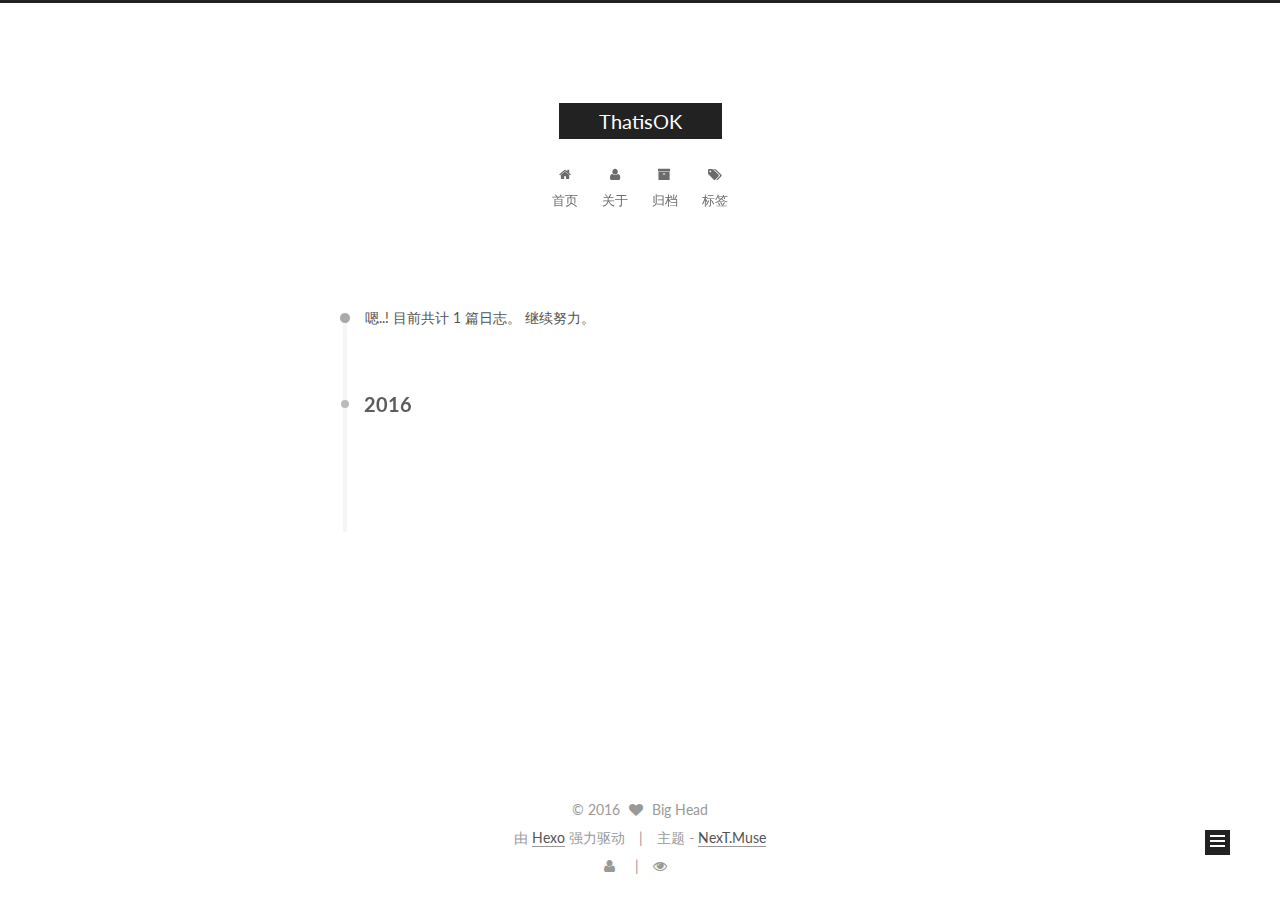
==== commit b59b2058: "Site updated: 2016-07-07 09:57:27" ====
--- a/archives/index.html
+++ b/archives/index.html
@@ -374,6 +374,22 @@
 
         
 
+<div class="busuanzi-count">
+
+  <script async src="https://dn-lbstatics.qbox.me/busuanzi/2.3/busuanzi.pure.mini.js"></script>
+
+  
+    <span class="site-uv"><i class="fa fa-user"></i><span class="busuanzi-value" id="busuanzi_value_site_uv"></span></span>
+  
+
+  
+    <span class="site-pv"><i class="fa fa-eye"></i><span class="busuanzi-value" id="busuanzi_value_site_pv"></span></span>
+  
+  
+</div>
+
+
+
         
       </div>
     </footer>
--- a/css/main.css
+++ b/css/main.css
@@ -1548,7 +1548,7 @@
   width: 4px;
   height: 4px;
   border-radius: 50%;
-  background: #55ff53;
+  background: #22d6ff;
 }
 .links-of-blogroll {
   font-size: 13px;
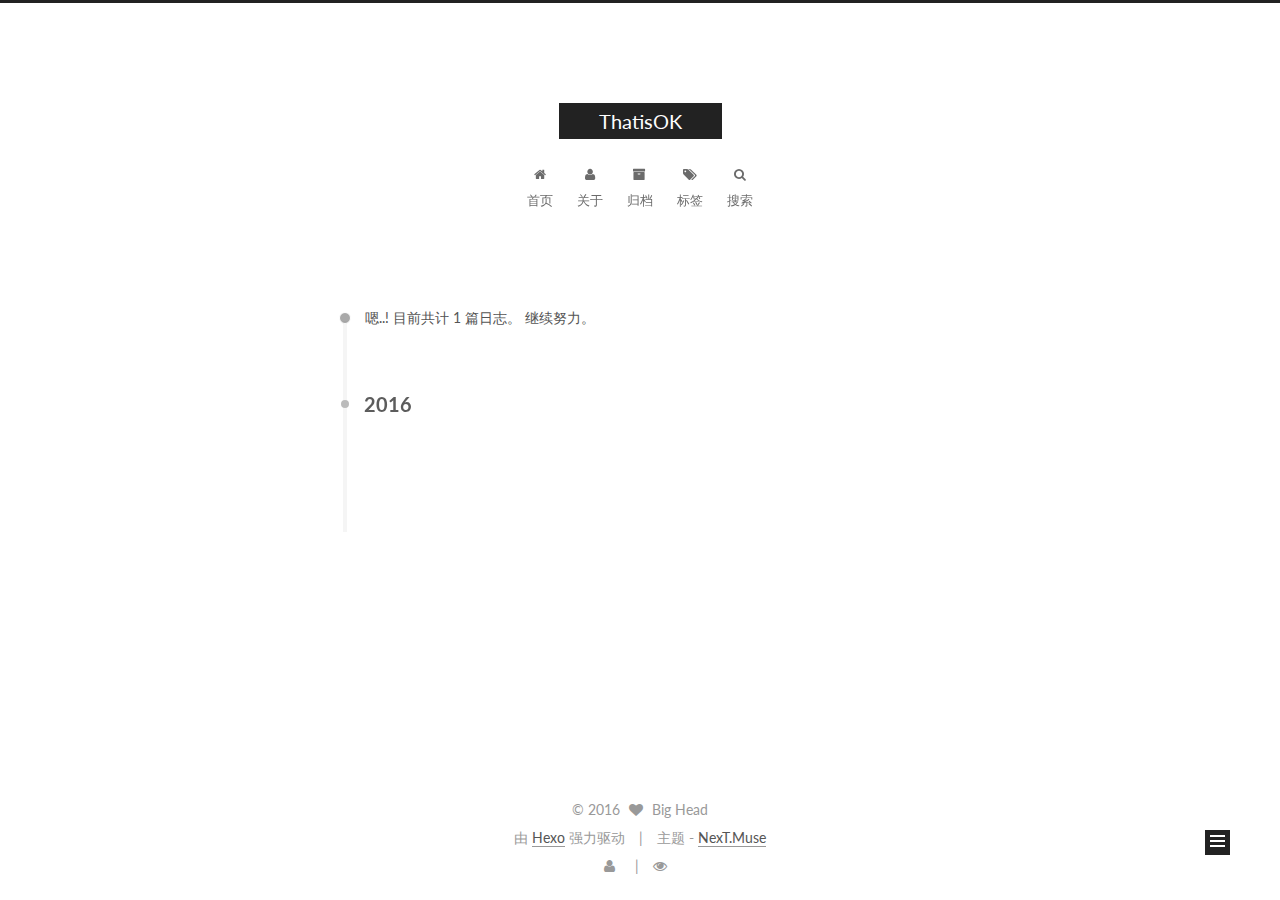
==== commit f9079600: "Site updated: 2016-07-07 10:03:29" ====
--- a/archives/index.html
+++ b/archives/index.html
@@ -201,9 +201,39 @@
       
 
       
+        <li class="menu-item menu-item-search">
+          
+            <a href="#" class="st-search-show-outputs">
+          
+            
+              <i class="menu-item-icon fa fa-search fa-fw"></i> <br />
+            
+            搜索
+          </a>
+        </li>
+      
     </ul>
   
 
+  
+    <div class="site-search">
+      
+  <form class="site-search-form">
+  <input type="text" id="st-search-input" class="st-search-input st-default-search-input" />
+</form>
+
+<script type="text/javascript">
+  (function(w,d,t,u,n,s,e){w['SwiftypeObject']=n;w[n]=w[n]||function(){
+    (w[n].q=w[n].q||[]).push(arguments);};s=d.createElement(t);
+    e=d.getElementsByTagName(t)[0];s.async=1;s.src=u;e.parentNode.insertBefore(s,e);
+  })(window,document,'script','//s.swiftypecdn.com/install/v2/st.js','_st');
+
+  _st('install', 'HfyDzbBBeFsbCy4t8-ET','2.0.0');
+</script>
+
+
+
+    </div>
   
 </nav>
 
--- a/css/main.css
+++ b/css/main.css
@@ -1548,7 +1548,7 @@
   width: 4px;
   height: 4px;
   border-radius: 50%;
-  background: #22d6ff;
+  background: #5538f1;
 }
 .links-of-blogroll {
   font-size: 13px;
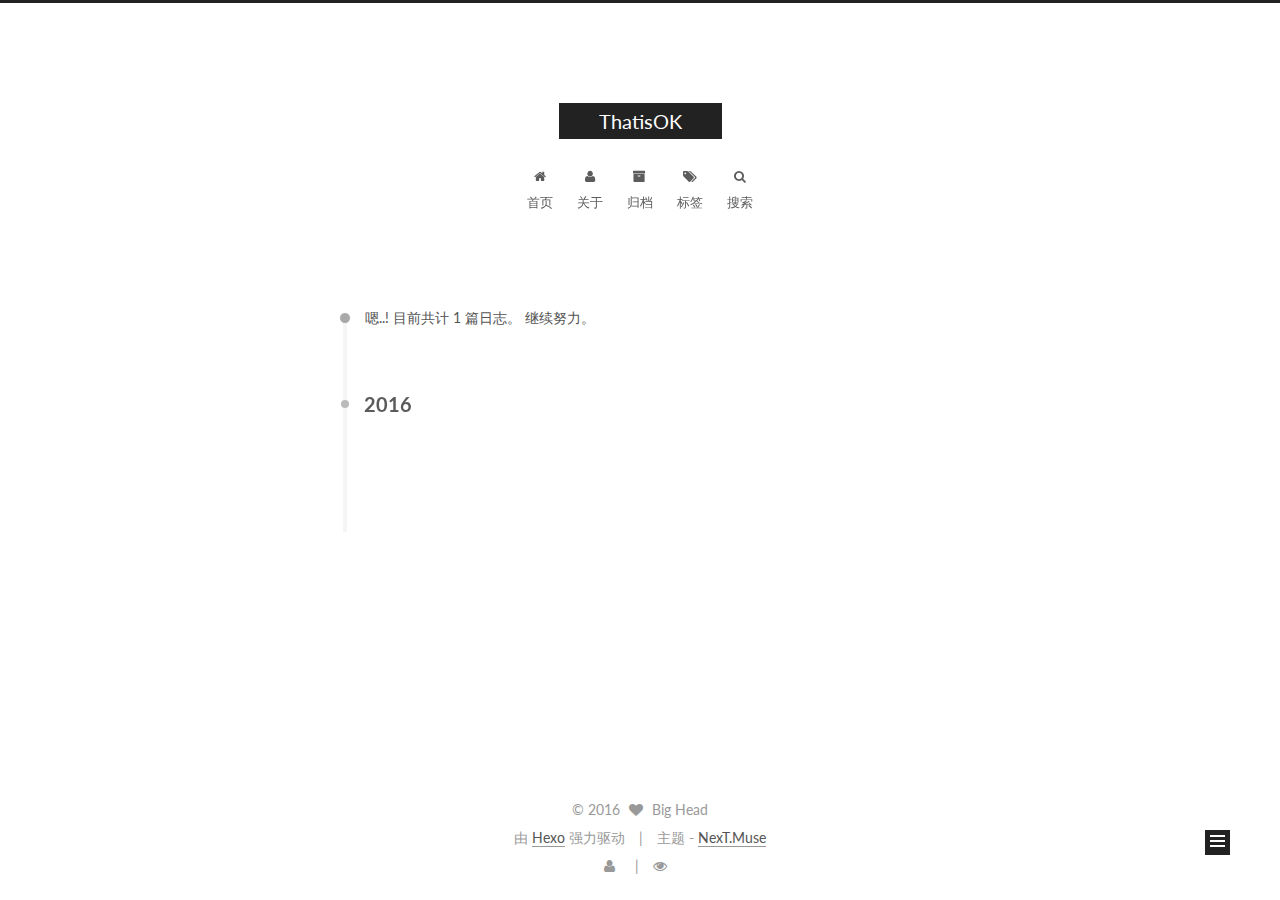
==== commit 466b9a48: "Site updated: 2016-07-07 10:10:48" ====
--- a/archives/index.html
+++ b/archives/index.html
@@ -115,6 +115,16 @@
   
 
 
+
+  <script type="text/javascript">
+    var _hmt = _hmt || [];
+    (function() {
+      var hm = document.createElement("script");
+      hm.src = "//hm.baidu.com/hm.js?730a5f53bc68711150fadf2229073236";
+      var s = document.getElementsByTagName("script")[0];
+      s.parentNode.insertBefore(hm, s);
+    })();
+  </script>
 
 
 
--- a/css/main.css
+++ b/css/main.css
@@ -1548,7 +1548,7 @@
   width: 4px;
   height: 4px;
   border-radius: 50%;
-  background: #5538f1;
+  background: #628a12;
 }
 .links-of-blogroll {
   font-size: 13px;
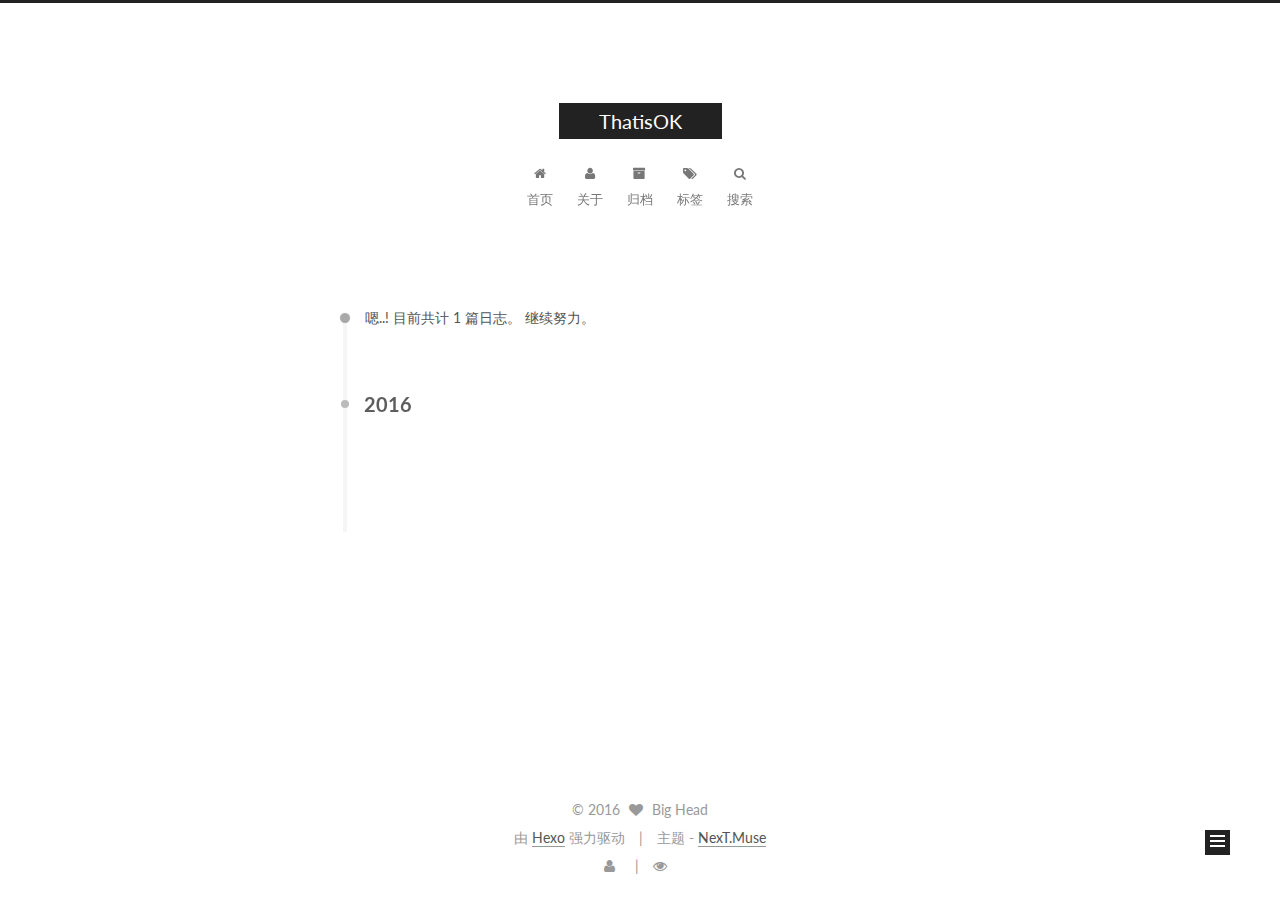
==== commit 9be3f6e9: "Site updated: 2016-07-07 10:33:05" ====
--- a/archives/index.html
+++ b/archives/index.html
@@ -51,11 +51,17 @@
   
 
   
-
-  
-    
-    
-    <link href="//fonts.googleapis.com/css?family=Lato:300,300italic,400,400italic,700,700italic&subset=latin,latin-ext" rel="stylesheet" type="text/css">
+    
+      
+    
+
+    
+  
+
+  
+    
+    
+    <link href="//fonts.googleapis.com/css?family=Lato:300,300italic,400,400italic,700,700italic|consolas:300,300italic,400,400italic,700,700italic&subset=latin,latin-ext" rel="stylesheet" type="text/css">
   
 
 
--- a/css/main.css
+++ b/css/main.css
@@ -503,7 +503,7 @@
 }
 pre,
 code {
-  font-family: consolas, Menlo, "PingFang SC", "Microsoft YaHei", monospace;
+  font-family: 'consolas', consolas, Menlo, "PingFang SC", "Microsoft YaHei", monospace;
 }
 code {
   padding: 2px 4px;
@@ -1548,7 +1548,7 @@
   width: 4px;
   height: 4px;
   border-radius: 50%;
-  background: #628a12;
+  background: #adffcb;
 }
 .links-of-blogroll {
   font-size: 13px;
